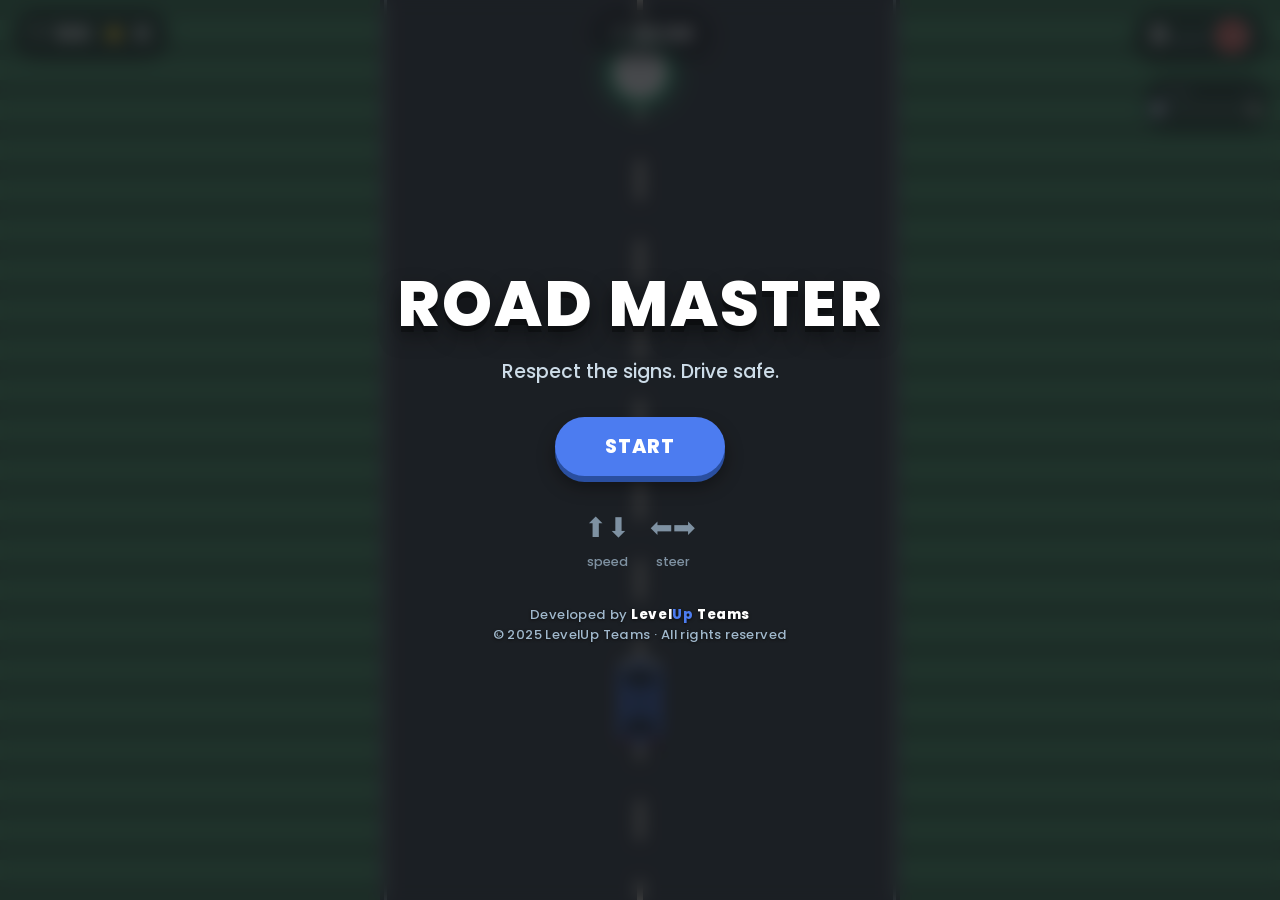
==== LevelUp/index.html @ b0ad7f16 "chore:updated at all" ====
<!DOCTYPE html>
<html lang="en">
<head>
<meta charset="UTF-8">
<meta name="viewport" content="width=device-width,initial-scale=1,maximum-scale=1,user-scalable=no">
<title>Road Master 2D · LevelUp Teams</title>
<link href="https://fonts.googleapis.com/css2?family=Poppins:wght@500;800&display=swap" rel="stylesheet">
<style>
:root{
  --asphalt:#2B2E33;--asphalt-dark:#1E2024;--lane:#F4E9D8;
  --grass:#4C9A6A;--grass-dark:#3E7F58;
  --red:#E4483C;--yellow:#F4B740;--green:#3FB27F;
  --hud:rgba(20,22,26,.55);--light:#FBF7F0;--accent:#4C7CF0;
}
*{box-sizing:border-box;margin:0;padding:0;user-select:none;-webkit-tap-highlight-color:transparent}
html,body{width:100%;height:100%;overflow:hidden;background:var(--asphalt-dark);
  font-family:'Poppins',system-ui,sans-serif;font-weight:500;color:var(--light);touch-action:none}
#wrap{position:relative;width:100vw;height:100vh;overflow:hidden}
canvas{position:absolute;top:0;left:0;width:100%;height:100%;display:block}

.hud{position:absolute;top:0;left:0;width:100%;padding:10px 14px;display:flex;
  justify-content:space-between;align-items:flex-start;pointer-events:none;z-index:10;
  gap:8px;flex-wrap:wrap}
.hud-box{display:flex;align-items:center;gap:12px;background:var(--hud);
  backdrop-filter:blur(6px);padding:8px 16px;border-radius:40px;
  box-shadow:0 4px 14px rgba(0,0,0,.35)}
.hud-item{display:flex;align-items:center;gap:5px;font-size:1rem;color:#fff}
.hud-item .icon{font-size:1.2rem}
.hud-item .val{font-weight:800;font-size:1.3rem;min-width:1.5ch;text-align:center}
.hud-item .val.shake{animation:shake .3s}
@keyframes shake{0%,100%{transform:translateX(0)}25%{transform:translateX(-4px)}75%{transform:translateX(4px)}}
.speed-wrap{display:flex;align-items:center;gap:8px}
.speed-num{font-weight:800;font-size:1.7rem;color:#fff;text-shadow:0 2px 6px #000a;line-height:1}
.speed-num small{font-size:.75rem;font-weight:500;color:#b0c8d8}
.limit-badge{background:var(--red);color:#fff;border-radius:50%;width:36px;height:36px;
  display:flex;align-items:center;justify-content:center;font-weight:800;font-size:.9rem;
  border:2px solid #fff;box-shadow:0 2px 8px #0006;transition:transform .2s}
.limit-badge.pulse{transform:scale(1.3)}
.streak{background:var(--yellow);color:#1E2024;border-radius:20px;padding:2px 10px;
  font-weight:800;font-size:.85rem;display:none;box-shadow:0 2px 6px #0005}
.streak.show{display:inline-block}
.credits-low .icon,.credits-low .val{color:var(--red);animation:blink .8s infinite alternate}
@keyframes blink{from{opacity:.6}to{opacity:1}}

.touch{position:absolute;bottom:20px;left:0;width:100%;display:none;
  justify-content:space-between;padding:0 20px;z-index:20;pointer-events:none}
.touch>div{display:flex;gap:14px;pointer-events:auto}
.touch .right{flex-direction:column;align-items:flex-end}
.tbtn{width:64px;height:64px;border-radius:50%;background:var(--hud);backdrop-filter:blur(8px);
  border:2px solid #ffffff40;color:#fff;font-size:1.6rem;display:flex;align-items:center;
  justify-content:center;box-shadow:0 5px 14px #0007;font-weight:700;transition:transform .08s}
.tbtn:active{transform:scale(.9);background:#3c4655cc}
.tbtn.accel{background:#4c7cf080;border-color:#4c7cf0b3}
.tbtn.brake{background:#e4483c80;border-color:#e4483cb3}
@media(hover:none) and (pointer:coarse){.touch{display:flex}}

.overlay{position:absolute;inset:0;display:flex;flex-direction:column;align-items:center;
  justify-content:center;background:rgba(20,22,26,.78);backdrop-filter:blur(8px);
  z-index:50;padding:20px;text-align:center}
.overlay.hidden{display:none}
.overlay h1{font-size:clamp(2.4rem,8vw,4rem);font-weight:800;letter-spacing:2px;color:#fff;
  text-shadow:0 6px 0 #0000004d,0 10px 20px #00000080;margin-bottom:6px}
.overlay .sub{font-size:clamp(1rem,2.5vw,1.2rem);color:#cddce8;margin-bottom:26px}
.overlay .msg{font-size:clamp(1rem,2.5vw,1.2rem);color:#cddce8;margin-bottom:22px}
.stats{display:flex;gap:26px;margin-bottom:28px;flex-wrap:wrap;justify-content:center}
.stat{display:flex;flex-direction:column;align-items:center;gap:2px}
.stat .lbl{font-size:.85rem;color:#a0b8cc}
.stat .num{font-size:clamp(1.7rem,5vw,2.3rem);font-weight:800;color:#fff;line-height:1}
.btn{padding:15px 44px;border-radius:50px;font-family:inherit;font-weight:800;font-size:1.2rem;
  letter-spacing:1px;border:none;cursor:pointer;margin:5px 6px;min-width:170px;
  transition:transform .1s}
.btn:active{transform:scale(.96)}
.btn-p{background:var(--accent);color:#fff;box-shadow:0 6px 0 #2a4fa0,0 10px 18px #0006}
.btn-p:active{box-shadow:0 2px 0 #2a4fa0;transform:translateY(4px) scale(.96)}
.btn-s{background:transparent;color:#cddce8;border:2px solid #ffffff4d}
.btn-pulse{animation:bp 2s ease-in-out infinite}
@keyframes bp{0%,100%{transform:scale(1);box-shadow:0 6px 0 #2a4fa0,0 10px 18px #0006}
  50%{transform:scale(1.04);box-shadow:0 6px 0 #2a4fa0,0 14px 26px #4c7cf080}}
.onboard{display:flex;gap:20px;margin-top:26px;opacity:.75}
.onboard span{display:flex;flex-direction:column;align-items:center;gap:4px;
  font-size:.8rem;color:#a0b8cc}
.onboard .k{font-size:1.7rem}

/* Credits / copyright footer */
.studio-credit{
  position:absolute;
  left:0;right:0;bottom:14px;
  text-align:center;
  font-size:.78rem;
  font-weight:500;
  letter-spacing:.4px;
  color:#a0b8cc;
  z-index:55;
  pointer-events:none;
  text-shadow:0 1px 3px rgba(0,0,0,.6);
}
.studio-credit .brand{
  font-weight:800;
  color:#fff;
  letter-spacing:.6px;
}
.studio-credit .brand .accent{
  color:var(--accent);
}
.overlay .studio-credit{
  position:static;
  margin-top:34px;
  font-size:.82rem;
}

.lcard{position:absolute;inset:0;display:flex;flex-direction:column;align-items:center;
  justify-content:center;background:rgba(20,22,26,.65);backdrop-filter:blur(4px);
  z-index:40;opacity:0;pointer-events:none;transition:opacity .5s}
.lcard.show{opacity:1}
.lcard .n{font-size:clamp(2rem,6vw,3.2rem);font-weight:800;color:#fff;
  text-shadow:0 4px 0 #0000004d;margin-bottom:6px}
.lcard .c{font-size:clamp(1rem,3vw,1.3rem);color:#cddce8}

.mmap{position:absolute;top:78px;right:14px;width:118px;background:var(--hud);
  backdrop-filter:blur(6px);border-radius:18px;padding:8px 10px;box-shadow:0 4px 14px #0006;
  z-index:10;pointer-events:none}
.mmap .lbl{display:flex;justify-content:space-between;font-size:.6rem;color:#a0b8cc;margin-bottom:6px}
.mmap .line{position:relative;height:6px;background:#ffffff33;border-radius:4px;margin:6px 0}
.mmap .fill{position:absolute;left:0;top:0;height:100%;background:var(--accent);border-radius:4px}
.mmap .dot{position:absolute;top:50%;transform:translate(-50%,-50%);width:12px;height:12px;
  background:#fff;border-radius:50%;box-shadow:0 0 8px var(--accent)}
.mmap .dest{position:absolute;right:-8px;top:50%;transform:translateY(-50%);font-size:1.1rem}

.flash{position:absolute;inset:0;background:#fff;opacity:0;pointer-events:none;z-index:30;
  transition:opacity .1s}

@media (prefers-reduced-motion:reduce){
  .btn-pulse{animation:none}
  .credits-low .icon,.credits-low .val{animation:none}
}
</style>
</head>
<body>
<div id="wrap">
  <canvas id="cv"></canvas>

  <div class="hud">
    <div class="hud-box">
      <div class="hud-item" id="creditsBox"><span class="icon">🛡</span><span class="val" id="credits">100</span></div>
      <div class="hud-item"><span class="icon">⭐</span><span class="val" id="score">0</span>
        <span class="streak" id="streak">🔥0</span></div>
    </div>
    <div class="hud-box">
      <div class="hud-item"><span class="icon">⏱</span><span class="val" id="timer">02:00</span></div>
    </div>
    <div class="hud-box">
      <div class="speed-wrap">
        <span class="speed-num" id="speed">0 <small>km/h</small></span>
        <span class="limit-badge" id="limit">40</span>
      </div>
    </div>
  </div>

  <div class="mmap">
    <div class="lbl"><span>START</span><span>🏟</span></div>
    <div class="line">
      <div class="fill" id="mapFill" style="width:0%"></div>
      <div class="dot" id="mapDot" style="left:0%"></div>
      <div class="dest">🏟</div>
    </div>
  </div>

  <div class="flash" id="flash"></div>

  <div class="touch">
    <div><div class="tbtn" id="tL">◀</div><div class="tbtn" id="tR">▶</div></div>
    <div class="right"><div class="tbtn accel" id="tA">▲</div><div class="tbtn brake" id="tB">▼</div></div>
  </div>

  <div class="lcard" id="lcard"><div class="n" id="lname">Residential</div><div class="c" id="lcue">40 km/h</div></div>

  <div class="overlay" id="startScreen">
    <h1>ROAD MASTER</h1>
    <p class="sub">Respect the signs. Drive safe.</p>
    <button class="btn btn-p btn-pulse" id="startBtn">START</button>
    <div class="onboard">
      <span><span class="k">⬆⬇</span>speed</span>
      <span><span class="k">⬅➡</span>steer</span>
    </div>
    <div class="studio-credit">
      Developed by <span class="brand">Level<span class="accent">Up</span> Teams</span><br>
      © 2025 LevelUp Teams · All rights reserved
    </div>
  </div>

  <div class="overlay hidden" id="overScreen">
    <h1>GAME OVER</h1>
    <p class="msg" id="overMsg">Too many violations.</p>
    <div class="stats">
      <div class="stat"><span class="lbl">Credits</span><span class="num" id="overCredits">0</span></div>
      <div class="stat"><span class="lbl">Score</span><span class="num" id="overScore">0</span></div>
    </div>
    <div>
      <button class="btn btn-p" id="retryBtn">TRY AGAIN</button>
      <button class="btn btn-s" id="homeBtn">HOME</button>
    </div>
    <div class="studio-credit">
      Developed by <span class="brand">Level<span class="accent">Up</span> Teams</span> · © 2025
    </div>
  </div>

  <div class="overlay hidden" id="winScreen">
    <h1>ROAD MASTER!</h1>
    <p class="msg">You made it to the match on time!</p>
    <div class="stats">
      <div class="stat"><span class="lbl">Score</span><span class="num" id="winScore">0</span></div>
      <div class="stat"><span class="lbl">Credits</span><span class="num" id="winCredits">0</span></div>
      <div class="stat"><span class="lbl">Time Left</span><span class="num" id="winTime">00:00</span></div>
    </div>
    <div>
      <button class="btn btn-p" id="playBtn">PLAY AGAIN</button>
      <button class="btn btn-s" id="winHomeBtn">HOME</button>
    </div>
    <div class="studio-credit">
      Developed by <span class="brand">Level<span class="accent">Up</span> Teams</span> · © 2025
    </div>
  </div>
</div>

<script>
(function(){
'use strict';

// ============================================================
// CONFIG
// ============================================================
var CFG = {
  START_CREDITS: 100,
  VIOLATION_COST: 2,
  MAX_SPEED: 100,
  ACCEL: 6,
  BRAKE: 45,
  DECEL: 4,
  LEVEL_TIME: 120,
  DEST_DIST: 1400,
  STEER_SPEED: 1.8,
  SIGN_GAP_MIN: 750,
  SIGN_GAP_MAX: 950,
  CAM_GAP_MIN: 1000,
  CAM_GAP_MAX: 1300,
  LIGHT_RED_TIME: 5,
  LIGHT_GREEN_TIME: 6,
  LIGHT_WINDOW: 220,
  LIGHT_SLOW_SPEED: 5,
  C: {
    lane:'#F4E9D8',
    grass:'#4C9A6A', grassD:'#3E7F58',
    red:'#E4483C', yellow:'#F4B740', green:'#3FB27F',
    accent:'#4C7CF0',
    asphalt:'#3a4048'
  }
};

// ============================================================
// DOM
// ============================================================
function $(id){ return document.getElementById(id); }
var cv = $('cv');
var ctx = cv.getContext('2d');
var startScreen=$('startScreen'), overScreen=$('overScreen'), winScreen=$('winScreen');
var lcard=$('lcard'), lname=$('lname'), lcue=$('lcue');
var creditsEl=$('credits'), scoreEl=$('score'), timerEl=$('timer');
var speedEl=$('speed'), limitEl=$('limit'), streakEl=$('streak');
var creditsBox=$('creditsBox'), flashEl=$('flash');
var mapFill=$('mapFill'), mapDot=$('mapDot');
var overMsg=$('overMsg'), overCredits=$('overCredits'), overScore=$('overScore');
var winScore=$('winScore'), winCredits=$('winCredits'), winTime=$('winTime');

// ============================================================
// RESIZE
// ============================================================
function resize(){ cv.width = window.innerWidth; cv.height = window.innerHeight; }
window.addEventListener('resize', resize);
resize();

// ============================================================
// STATE
// ============================================================
var G = {
  phase:'start',
  level:1,
  credits:CFG.START_CREDITS,
  score:0,
  streak:0,
  speed:0,
  timer:CFG.LEVEL_TIME,
  dist:0,
  px:0.5,
  objs:[],
  parts:[],
  floats:[],
  limit:40,
  limitPulse:0,
  flashT:0,
  vigT:0,
  last:0,
  roadScroll:0,
  input:{ L:false, R:false, U:false, D:false },
  audio:null,
  rafId:0,
  activeLightZone:null
};

var LEVELS = [
  { name:'Residential', cue:'40 km/h · Watch for lights', limit:40,
    signMix:['speed','light'], cars:0.10 },
  { name:'Town Center', cue:'50 km/h · Lights & pedestrians', limit:50,
    signMix:['speed','light','ped'], cars:0.18 },
  { name:'School & Highway', cue:'Mixed zone · React fast!', limit:50,
    signMix:['speed','light','ped','yield'], cars:0.25 }
];

// ============================================================
// HELPERS
// ============================================================
function clamp(v,a,b){ return v<a?a:(v>b?b:v); }
function rnd(a,b){ return a+Math.random()*(b-a); }
function fmt(s){
  s = Math.max(0,s);
  var m = Math.floor(s/60), ss = Math.floor(s%60);
  return (m<10?'0':'')+m+':'+(ss<10?'0':'')+ss;
}

// ============================================================
// AUDIO
// ============================================================
function initAudio(){
  if(G.audio) return;
  try{ G.audio = new (window.AudioContext||window.webkitAudioContext)(); }
  catch(e){ G.audio = null; }
}
function beep(f,d,t,v){
  if(!G.audio) return;
  try{
    var o = G.audio.createOscillator();
    var g = G.audio.createGain();
    o.type = t || 'sine';
    o.frequency.value = f;
    g.gain.value = v || 0.1;
    g.gain.exponentialRampToValueAtTime(0.001, G.audio.currentTime + d);
    o.connect(g); g.connect(G.audio.destination);
    o.start(); o.stop(G.audio.currentTime + d);
  }catch(e){}
}
function sfxGood(){ beep(660,.08,'sine',.1); setTimeout(function(){ beep(880,.12,'sine',.1); },70); }
function sfxBad(){ beep(220,.15,'sawtooth',.08); setTimeout(function(){ beep(140,.2,'sawtooth',.08); },90); }
function sfxCam(){ beep(900,.04,'square',.05); setTimeout(function(){ beep(1300,.03,'square',.04); },40); }
function sfxWin(){ [523,659,784,1047].forEach(function(f,i){ setTimeout(function(){ beep(f,.15,'sine',.1); }, i*110); }); }

// ============================================================
// LEVEL BUILD
// ============================================================
function buildLevel(){
  G.objs = [];
  var L = LEVELS[G.level-1];
  G.limit = L.limit;
  G.activeLightZone = null;

  for(var z=0; z<CFG.DEST_DIST+400; z+=150){
    G.objs.push({ kind:'tree', z:z, side:-1, v:(Math.random()*3)|0, checked:true });
    G.objs.push({ kind:'tree', z:z+80, side:1, v:(Math.random()*3)|0, checked:true });
  }

  var zSign = 500;
  var limits = [30,40,50,60];
  var li = limits.indexOf(L.limit);
  if(li < 0) li = 1;

  while(zSign < CFG.DEST_DIST - 200){
    var t = L.signMix[(Math.random()*L.signMix.length)|0];
    if(t === 'speed'){
      li = (li + 1) % limits.length;
      G.objs.push({ kind:'sign', type:'speed', z:zSign, limit:limits[li], checked:false });
    } else if(t === 'light'){
      var startRed = Math.random() < 0.5;
      G.objs.push({
        kind:'sign', type:'light', z:zSign, checked:false,
        phase: startRed ? 'red' : 'green',
        phaseTimer: startRed ? CFG.LIGHT_RED_TIME : CFG.LIGHT_GREEN_TIME,
        line:true
      });
    } else {
      G.objs.push({ kind:'sign', type:t, z:zSign, checked:false,
        red:(t === 'light' && Math.random() < 0.5) });
    }
    zSign += rnd(CFG.SIGN_GAP_MIN, CFG.SIGN_GAP_MAX);
  }

  var zCam = 1100;
  while(zCam < CFG.DEST_DIST - 200){
    var best = null;
    for(var i=0;i<G.objs.length;i++){
      var o = G.objs[i];
      if(o.kind === 'sign' && o.type === 'speed' && o.z < zCam){
        if(!best || o.z > best.z) best = o;
      }
    }
    var camLimit = best ? best.limit : L.limit;
    G.objs.push({ kind:'cam', z:zCam, limit:camLimit, checked:false });
    zCam += rnd(CFG.CAM_GAP_MIN, CFG.CAM_GAP_MAX);
  }

  for(var zc=700; zc<CFG.DEST_DIST-300; zc+=rnd(600,900)){
    if(Math.random() < L.cars){
      G.objs.push({ kind:'car', z:zc, side:Math.random()<.5?-1:1, checked:true });
    }
  }

  G.objs.sort(function(a,b){ return a.z - b.z; });

  G.credits = CFG.START_CREDITS;
  G.score = 0;
  G.streak = 0;
  G.speed = 0;
  G.timer = CFG.LEVEL_TIME;
  G.dist = 0;
  G.px = 0.5;
  G.limit = L.limit;
  G.parts = [];
  G.floats = [];
  G.roadScroll = 0;

  updateHUD();
}

// ============================================================
// HUD
// ============================================================
function updateHUD(){
  creditsEl.textContent = G.credits;
  scoreEl.textContent = G.score;
  timerEl.textContent = fmt(G.timer);
  speedEl.innerHTML = Math.round(G.speed) + ' <small>km/h</small>';
  limitEl.textContent = G.limit;

  if(G.credits <= 20) creditsBox.classList.add('credits-low');
  else creditsBox.classList.remove('credits-low');

  if(G.streak >= 3){
    streakEl.classList.add('show');
    streakEl.textContent = '🔥' + G.streak;
  } else {
    streakEl.classList.remove('show');
  }

  var progress = clamp(G.dist / CFG.DEST_DIST, 0, 1);
  mapFill.style.width = (progress*100) + '%';
  mapDot.style.left = (progress*100) + '%';
}

function pulseLimit(){
  limitEl.classList.add('pulse');
  setTimeout(function(){ limitEl.classList.remove('pulse'); }, 300);
}

// ============================================================
// FEEDBACK
// ============================================================
function loseCredit(msg){
  G.credits = Math.max(0, G.credits - CFG.VIOLATION_COST);
  G.streak = 0;
  creditsEl.classList.add('shake');
  setTimeout(function(){ creditsEl.classList.remove('shake'); }, 320);
  addFloat('-2', CFG.C.red);
  G.vigT = 0.4;
  sfxBad();
  updateHUD();
  if(G.credits <= 0) setTimeout(function(){ endGame('credits'); }, 400);
}

function addScore(pts, msg, color){
  G.score += pts;
  G.streak++;
  addFloat('+' + pts, color || CFG.C.green);
  spawnCorrectParts();
  updateHUD();
}

function addFloat(text, color){
  G.floats.push({ x: cv.width/2, y: cv.height*0.55, text:text, color:color, life:1.0, vy:-60 });
}

function spawnCorrectParts(){
  for(var i=0;i<8;i++){
    G.parts.push({
      x: cv.width/2 + rnd(-30,30),
      y: cv.height*0.55,
      vx: rnd(-80,80),
      vy: rnd(-180,-80),
      life: 0.8, max: 0.8,
      color: CFG.C.green, size: rnd(3,6), gravity: 100
    });
  }
}

function spawnConfetti(){
  var cols = [CFG.C.accent, CFG.C.green, CFG.C.yellow, '#fff', CFG.C.red];
  for(var i=0;i<80;i++){
    G.parts.push({
      x: cv.width/2 + rnd(-200,200),
      y: rnd(-200, -20),
      vx: rnd(-60,60), vy: rnd(80, 220),
      life: 2.5, max: 2.5,
      color: cols[(Math.random()*cols.length)|0], size: rnd(4,9), gravity: 0
    });
  }
}

function flashCamera(){ G.flashT = 0.15; sfxCam(); }

// ============================================================
// VIEW
// ============================================================
var VIEW = { roadW:0, roadX:0, roadCenter:0, playerY:0, pxPerUnit:0.45 };

function computeView(){
  VIEW.roadW = Math.min(cv.width * 0.55, 520);
  VIEW.roadCenter = cv.width / 2;
  VIEW.roadX = VIEW.roadCenter - VIEW.roadW/2;
  VIEW.playerY = cv.height * 0.78;
  VIEW.pxPerUnit = 0.45;
}

function worldToScreenY(worldZ){
  return VIEW.playerY - (worldZ - G.dist) * VIEW.pxPerUnit;
}

// ============================================================
// DRAW
// ============================================================
function drawGrassBg(){
  ctx.fillStyle = CFG.C.grass;
  ctx.fillRect(0,0,cv.width,cv.height);

  ctx.fillStyle = CFG.C.grassD;
  var stripeH = 40;
  var offset = (G.roadScroll * VIEW.pxPerUnit) % stripeH;
  for(var y = -stripeH + offset; y < cv.height; y += stripeH){
    ctx.fillRect(0, y, VIEW.roadX, stripeH*0.5);
    ctx.fillRect(VIEW.roadX + VIEW.roadW, y, cv.width - VIEW.roadX - VIEW.roadW, stripeH*0.5);
  }
}

function drawRoad(){
  ctx.fillStyle = CFG.C.asphalt;
  ctx.fillRect(VIEW.roadX, 0, VIEW.roadW, cv.height);

  ctx.fillStyle = 'rgba(220,235,245,0.6)';
  ctx.fillRect(VIEW.roadX + 4, 0, 3, cv.height);
  ctx.fillRect(VIEW.roadX + VIEW.roadW - 7, 0, 3, cv.height);

  ctx.fillStyle = CFG.C.lane;
  var dashH = 40, gapH = 40, total = dashH + gapH;
  var offset = (G.roadScroll * VIEW.pxPerUnit) % total;
  var cx = VIEW.roadCenter;
  for(var y = -total + offset; y < cv.height + total; y += total){
    ctx.fillRect(cx - 3, y, 6, dashH);
  }
}

function drawLightLines(){
  for(var i=0;i<G.objs.length;i++){
    var o = G.objs[i];
    if(o.kind === 'sign' && o.type === 'light' && o.line){
      var y = worldToScreenY(o.z);
      if(y < -20 || y > cv.height + 20) continue;

      ctx.fillStyle = '#FBF7F0';
      ctx.fillRect(VIEW.roadX + 8, y - 3, VIEW.roadW - 16, 6);

      if(G.activeLightZone && G.activeLightZone.ref === o){
        ctx.save();
        ctx.shadowColor = o.phase === 'red' ? CFG.C.red : CFG.C.green;
        ctx.shadowBlur = 14;
        ctx.fillRect(VIEW.roadX + 8, y - 3, VIEW.roadW - 16, 6);
        ctx.restore();
      }
    }
  }
}

function drawObjects(){
  var camZ = G.dist;

  for(var i=G.objs.length-1; i>=0; i--){
    var o = G.objs[i];
    var dz = o.z - camZ;
    if(dz < -60) continue;
    var y = worldToScreenY(o.z);
    if(y < -80 || y > cv.height + 80) continue;

    if(o.kind === 'tree') drawTree(o, y);
    else if(o.kind === 'sign') drawSign(o, y);
    else if(o.kind === 'cam') drawCamera(o, y);
    else if(o.kind === 'car') drawOtherCar(o, y);
  }

  var destY = worldToScreenY(CFG.DEST_DIST);
  if(destY > -100 && destY < cv.height + 100) drawDestination(destY);
}

function drawTree(o, y){
  var sideX = o.side < 0
    ? VIEW.roadX * 0.5
    : VIEW.roadX + VIEW.roadW + (cv.width - VIEW.roadX - VIEW.roadW) * 0.5;

  ctx.fillStyle = '#5a3f2e';
  ctx.fillRect(sideX - 4, y - 6, 8, 14);

  var greens = ['#3d8b55', '#357a4b', '#4a9c64'];
  ctx.fillStyle = greens[o.v];
  ctx.beginPath();
  ctx.arc(sideX, y - 12, 14, 0, Math.PI*2);
  ctx.fill();
}

function drawSign(o, y){
  var sideX = VIEW.roadX + VIEW.roadW + 30;
  var size = 44;

  ctx.fillStyle = '#7a8a94';
  ctx.fillRect(sideX - 3, y + size*0.3, 6, size*0.5);

  ctx.save();
  ctx.translate(sideX, y);

  if(o.type === 'speed'){
    ctx.fillStyle = '#fff';
    ctx.beginPath(); ctx.arc(0,0,size*0.5,0,Math.PI*2); ctx.fill();
    ctx.strokeStyle = CFG.C.red; ctx.lineWidth = size*0.14;
    ctx.beginPath(); ctx.arc(0,0,size*0.42,0,Math.PI*2); ctx.stroke();
    ctx.fillStyle = '#1E2024';
    ctx.font = '800 ' + Math.round(size*0.55) + 'px Poppins, sans-serif';
    ctx.textAlign = 'center'; ctx.textBaseline = 'middle';
    ctx.fillText(String(o.limit), 0, 2);
  } else if(o.type === 'light'){
    var hw = size*0.5, hh = size*1.2;
    ctx.fillStyle = '#1a1e22';
    roundRect(ctx, -hw/2, -hh/2, hw, hh, 6);
    ctx.fill();
    ctx.strokeStyle = '#0a0d10';
    ctx.lineWidth = 2;
    ctx.stroke();

    var lights = [
      { color: CFG.C.red,   on: o.phase === 'red'   },
      { color: CFG.C.yellow,on: false },
      { color: CFG.C.green, on: o.phase === 'green' }
    ];
    for(var j=0;j<3;j++){
      var ly = -hh*0.32 + j*(hh*0.32);
      var L = lights[j];
      if(L.on){
        ctx.save();
        ctx.shadowColor = L.color;
        ctx.shadowBlur = 22;
        ctx.fillStyle = L.color;
        ctx.beginPath(); ctx.arc(0, ly, size*0.16, 0, Math.PI*2); ctx.fill();
        ctx.restore();
        ctx.fillStyle = '#fff';
        ctx.beginPath(); ctx.arc(0, ly, size*0.07, 0, Math.PI*2); ctx.fill();
      } else {
        ctx.fillStyle = '#3a3f44';
        ctx.beginPath(); ctx.arc(0, ly, size*0.16, 0, Math.PI*2); ctx.fill();
      }
    }
  } else if(o.type === 'ped'){
    ctx.fillStyle = CFG.C.yellow;
    ctx.beginPath();
    ctx.moveTo(0, -size*0.5); ctx.lineTo(size*0.5, 0);
    ctx.lineTo(0, size*0.5); ctx.lineTo(-size*0.5, 0);
    ctx.closePath(); ctx.fill();
    ctx.strokeStyle = '#1E2024'; ctx.lineWidth = 3; ctx.stroke();
    ctx.fillStyle = '#1E2024';
    var s = size*0.26;
    ctx.beginPath(); ctx.arc(0, -s*0.5, s*0.22, 0, Math.PI*2); ctx.fill();
    ctx.fillRect(-s*0.12, -s*0.3, s*0.24, s*0.7);
    ctx.fillRect(-s*0.4, -s*0.05, s*0.3, s*0.14);
    ctx.fillRect(s*0.1, -s*0.05, s*0.3, s*0.14);
    ctx.fillRect(-s*0.15, s*0.35, s*0.12, s*0.4);
    ctx.fillRect(s*0.03, s*0.35, s*0.12, s*0.4);
  } else if(o.type === 'yield'){
    ctx.fillStyle = '#fff';
    ctx.beginPath();
    ctx.moveTo(0, size*0.5);
    ctx.lineTo(-size*0.5, -size*0.4);
    ctx.lineTo(size*0.5, -size*0.4);
    ctx.closePath(); ctx.fill();
    ctx.strokeStyle = CFG.C.red; ctx.lineWidth = size*0.12; ctx.stroke();
    ctx.fillStyle = CFG.C.red;
    ctx.font = '800 ' + Math.round(size*0.22) + 'px Poppins, sans-serif';
    ctx.textAlign = 'center'; ctx.textBaseline = 'middle';
    ctx.fillText('YIELD', 0, -size*0.06);
  }
  ctx.restore();
}

function drawCamera(o, y){
  var camX = VIEW.roadX + VIEW.roadW + 26;
  ctx.fillStyle = '#6a7a84';
  ctx.fillRect(camX - 3, y, 6, 48);
  ctx.fillStyle = '#3a4248';
  ctx.fillRect(camX - 16, y - 14, 32, 20);
  ctx.fillStyle = '#111';
  ctx.beginPath(); ctx.arc(camX, y - 4, 7, 0, Math.PI*2); ctx.fill();
  ctx.fillStyle = '#4a9cff';
  ctx.beginPath(); ctx.arc(camX, y - 4, 4, 0, Math.PI*2); ctx.fill();

  ctx.fillStyle = '#fff';
  ctx.beginPath(); ctx.arc(camX, y + 30, 14, 0, Math.PI*2); ctx.fill();
  ctx.strokeStyle = CFG.C.red; ctx.lineWidth = 3;
  ctx.beginPath(); ctx.arc(camX, y + 30, 11, 0, Math.PI*2); ctx.stroke();
  ctx.fillStyle = '#1E2024';
  ctx.font = '800 13px Poppins, sans-serif';
  ctx.textAlign = 'center'; ctx.textBaseline = 'middle';
  ctx.fillText(String(o.limit), camX, y + 31);
}

function drawOtherCar(o, y){
  var cx = o.side < 0
    ? VIEW.roadX + VIEW.roadW * 0.25
    : VIEW.roadX + VIEW.roadW * 0.75;
  var w = 34, h = 60;
  ctx.fillStyle = '#c8503c';
  roundRect(ctx, cx - w/2, y - h/2, w, h, 8); ctx.fill();
  ctx.fillStyle = '#2a3a44';
  roundRect(ctx, cx - w*0.35, y - h*0.35, w*0.7, h*0.3, 4); ctx.fill();
  roundRect(ctx, cx - w*0.35, y + h*0.1, w*0.7, h*0.25, 4); ctx.fill();
}

function drawDestination(y){
  var cx = VIEW.roadCenter;
  ctx.save();
  ctx.shadowColor = CFG.C.green;
  ctx.shadowBlur = 30;
  ctx.fillStyle = CFG.C.green;
  ctx.beginPath(); ctx.arc(cx, y, 34, 0, Math.PI*2); ctx.fill();
  ctx.restore();

  ctx.fillStyle = '#fff';
  ctx.beginPath(); ctx.arc(cx, y, 26, 0, Math.PI*2); ctx.fill();

  ctx.font = '30px system-ui';
  ctx.textAlign = 'center'; ctx.textBaseline = 'middle';
  ctx.fillText('🏟', cx, y + 1);
}

function roundRect(ctx, x, y, w, h, r){
  ctx.beginPath();
  ctx.moveTo(x+r, y);
  ctx.lineTo(x+w-r, y);
  ctx.quadraticCurveTo(x+w, y, x+w, y+r);
  ctx.lineTo(x+w, y+h-r);
  ctx.quadraticCurveTo(x+w, y+h, x+w-r, y+h);
  ctx.lineTo(x+r, y+h);
  ctx.quadraticCurveTo(x, y+h, x, y+h-r);
  ctx.lineTo(x, y+r);
  ctx.quadraticCurveTo(x, y, x+r, y);
  ctx.closePath();
}

function drawPlayerCar(){
  var w = 44, h = 80;
  var cx = VIEW.roadX + VIEW.roadW * G.px;
  var cy = VIEW.playerY;

  ctx.fillStyle = 'rgba(0,0,0,0.35)';
  roundRect(ctx, cx - w/2 + 3, cy - h/2 + 5, w, h, 10); ctx.fill();

  ctx.fillStyle = CFG.C.accent;
  roundRect(ctx, cx - w/2, cy - h/2, w, h, 10); ctx.fill();

  ctx.fillStyle = '#3a5ba8';
  roundRect(ctx, cx - w*0.38, cy - h*0.18, w*0.76, h*0.4, 6); ctx.fill();

  ctx.fillStyle = '#1e2a36';
  roundRect(ctx, cx - w*0.38, cy - h*0.42, w*0.76, h*0.22, 5); ctx.fill();
  roundRect(ctx, cx - w*0.38, cy + h*0.22, w*0.76, h*0.2, 5); ctx.fill();

  ctx.fillStyle = '#fff8d0';
  ctx.beginPath();
  ctx.arc(cx - w*0.3, cy - h*0.48, 4, 0, Math.PI*2);
  ctx.arc(cx + w*0.3, cy - h*0.48, 4, 0, Math.PI*2);
  ctx.fill();

  if(G.input.D){ ctx.save(); ctx.shadowColor = '#ff2020'; ctx.shadowBlur = 14; }
  ctx.fillStyle = G.input.D ? '#ff3030' : '#8a1a1a';
  ctx.beginPath();
  ctx.arc(cx - w*0.3, cy + h*0.48, 4, 0, Math.PI*2);
  ctx.arc(cx + w*0.3, cy + h*0.48, 4, 0, Math.PI*2);
  ctx.fill();
  if(G.input.D) ctx.restore();

  if(G.speed > 40){
    var alpha = clamp((G.speed - 40) / 60, 0, 1) * 0.4;
    ctx.strokeStyle = 'rgba(255,255,255,' + alpha + ')';
    ctx.lineWidth = 2;
    for(var i=0;i<4;i++){
      var ox = cx - w*0.4 + i * (w*0.27);
      ctx.beginPath();
      ctx.moveTo(ox, cy + h*0.5);
      ctx.lineTo(ox, cy + h*0.5 + 20 + Math.random()*14);
      ctx.stroke();
    }
  }
}

function drawParticles(){
  for(var i=G.parts.length-1; i>=0; i--){
    var p = G.parts[i];
    p.x += p.vx * 0.016;
    p.y += p.vy * 0.016;
    p.vy += (p.gravity || 0) * 0.016;
    p.life -= 0.016;
    if(p.life <= 0){ G.parts.splice(i,1); continue; }
    ctx.globalAlpha = clamp(p.life / p.max, 0, 1);
    ctx.fillStyle = p.color;
    ctx.beginPath(); ctx.arc(p.x, p.y, p.size, 0, Math.PI*2); ctx.fill();
  }
  ctx.globalAlpha = 1;
}

function drawFloats(){
  for(var i=G.floats.length-1; i>=0; i--){
    var f = G.floats[i];
    f.y += f.vy * 0.016;
    f.life -= 0.016;
    if(f.life <= 0){ G.floats.splice(i,1); continue; }
    ctx.globalAlpha = clamp(f.life, 0, 1);
    ctx.fillStyle = f.color;
    ctx.font = '800 32px Poppins, sans-serif';
    ctx.textAlign = 'center'; ctx.textBaseline = 'middle';
    ctx.fillText(f.text, f.x, f.y);
  }
  ctx.globalAlpha = 1;
}

function drawVignette(){
  if(G.vigT > 0){
    G.vigT -= 0.016;
    var a = clamp(G.vigT / 0.4, 0, 1) * 0.5;
    var grad = ctx.createRadialGradient(cv.width/2, cv.height/2, cv.height*0.3,
                                        cv.width/2, cv.height/2, cv.height*0.8);
    grad.addColorStop(0, 'rgba(228,72,60,0)');
    grad.addColorStop(1, 'rgba(228,72,60,' + a + ')');
    ctx.fillStyle = grad;
    ctx.fillRect(0,0,cv.width,cv.height);
  }
  if(G.flashT > 0){
    G.flashT -= 0.016;
    flashEl.style.opacity = clamp(G.flashT / 0.15, 0, 1) * 0.7;
  } else {
    flashEl.style.opacity = 0;
  }
}

// ============================================================
// UPDATE
// ============================================================
function update(dt){
  if(G.phase !== 'playing') return;

  var targetAccel;
  if(G.input.U) targetAccel = CFG.ACCEL;
  else if(G.input.D) targetAccel = -CFG.BRAKE;
  else targetAccel = -CFG.DECEL;

  G.speed = clamp(G.speed + targetAccel * dt, 0, CFG.MAX_SPEED);

  if(G.input.L) G.px = clamp(G.px - 1.4 * dt, 0.12, 0.88);
  if(G.input.R) G.px = clamp(G.px + 1.4 * dt, 0.12, 0.88);

  var dz = G.speed * dt * 2.2;
  G.dist += dz;
  G.roadScroll += dz;

  G.timer -= dt;
  if(G.timer <= 0){ G.timer = 0; endGame('time'); return; }

  if(G.dist >= CFG.DEST_DIST){ winLevel(); return; }

  for(var i=0;i<G.objs.length;i++){
    var o = G.objs[i];
    if(o.kind !== 'sign' || o.type !== 'light') continue;
    var dz2 = o.z - G.dist;
    if(dz2 < -100 || dz2 > 800) continue;

    o.phaseTimer -= dt;
    if(o.phaseTimer <= 0){
      if(o.phase === 'red'){
        o.phase = 'green';
        o.phaseTimer = CFG.LIGHT_GREEN_TIME;
      } else {
        o.phase = 'red';
        o.phaseTimer = CFG.LIGHT_RED_TIME;
      }
    }
  }

  updateLightZone();

  for(var k=0;k<G.objs.length;k++){
    var obj = G.objs[k];
    if(obj.checked) continue;
    if(obj.z <= G.dist - 30){
      obj.checked = true;
      if(obj.kind === 'sign') handleSignPass(obj);
      else if(obj.kind === 'cam') handleCameraPass(obj);
    }
  }

  updateHUD();
}

function updateLightZone(){
  var nearest = null, nearestDz = 1e9;
  for(var i=0;i<G.objs.length;i++){
    var o = G.objs[i];
    if(o.kind !== 'sign' || o.type !== 'light') continue;
    var dz = o.z - G.dist;
    if(dz < -30 || dz > CFG.LIGHT_WINDOW) continue;
    if(dz < nearestDz){ nearestDz = dz; nearest = o; }
  }
  if(nearest){
    if(!G.activeLightZone || G.activeLightZone.ref !== nearest){
      G.activeLightZone = { ref: nearest };
    }
  } else {
    G.activeLightZone = null;
  }
}

// ============================================================
// OBJECT HANDLERS
// ============================================================
function handleSignPass(sign){
  if(sign.type === 'speed'){
    G.limit = sign.limit;
    pulseLimit();
  } else if(sign.type === 'light'){
    if(sign.phase === 'red'){
      loseCredit('Ran a red light!');
    } else {
      if(G.speed >= 3){
        addScore(10, 'Green light!', CFG.C.green);
        sfxGood();
      }
    }
    G.activeLightZone = null;
  } else if(sign.type === 'ped'){
    if(G.speed <= 15){
      addScore(10, 'Yielded to pedestrians', CFG.C.green);
      sfxGood();
    } else {
      loseCredit('Did not yield to pedestrians!');
    }
  } else if(sign.type === 'yield'){
    if(G.speed <= 25){
      addScore(8, 'Yield respected', CFG.C.green);
      sfxGood();
    } else {
      loseCredit('Ignored yield sign!');
    }
  }
}

function handleCameraPass(cam){
  flashCamera();
  G.vigT = 0.3;
  if(G.speed <= cam.limit){
    addScore(10, 'Safe at camera', CFG.C.green);
    sfxGood();
  } else {
    loseCredit('Speeding at camera!');
  }
}

// ============================================================
// GAME FLOW
// ============================================================
function startLevel(){
  buildLevel();
  G.phase = 'playing';
  startScreen.classList.add('hidden');
  overScreen.classList.add('hidden');
  winScreen.classList.add('hidden');

  var L = LEVELS[G.level-1];
  lname.textContent = L.name;
  lcue.textContent = L.cue;
  lcard.classList.add('show');
  setTimeout(function(){ lcard.classList.remove('show'); }, 1400);

  G.last = performance.now();
}

function endGame(reason){
  G.phase = 'over';
  overCredits.textContent = G.credits;
  overScore.textContent = G.score;
  overMsg.textContent = (reason === 'time') ? 'You missed kickoff!' : 'Too many violations.';
  overScreen.classList.remove('hidden');
  sfxBad();
}

function winLevel(){
  if(G.level < 3){
    G.level++;
    setTimeout(startLevel, 700);
  } else {
    G.phase = 'win';
    winScore.textContent = G.score;
    winCredits.textContent = G.credits;
    winTime.textContent = fmt(G.timer);
    winScreen.classList.remove('hidden');
    spawnConfetti();
    sfxWin();
  }
}

function restartGame(){
  G.level = 1;
  G.credits = CFG.START_CREDITS;
  G.score = 0;
  G.streak = 0;
  G.speed = 0;
  G.timer = CFG.LEVEL_TIME;
  G.dist = 0;
  G.px = 0.5;
  overScreen.classList.add('hidden');
  winScreen.classList.add('hidden');
  startLevel();
}

function goHome(){
  G.phase = 'start';
  overScreen.classList.add('hidden');
  winScreen.classList.add('hidden');
  startScreen.classList.remove('hidden');
  G.level = 1;
  G.credits = CFG.START_CREDITS;
  G.score = 0;
  G.streak = 0;
  G.speed = 0;
  G.timer = CFG.LEVEL_TIME;
  G.dist = 0;
  G.px = 0.5;
}

// ============================================================
// MAIN LOOP
// ============================================================
function loop(now){
  var dt = (now - G.last) / 1000;
  if(dt > 0.1) dt = 0.1;
  if(dt < 0) dt = 0;
  G.last = now;

  if(G.phase === 'playing') update(dt);

  computeView();
  drawGrassBg();
  drawRoad();
  drawLightLines();
  drawObjects();
  drawPlayerCar();
  drawParticles();
  drawFloats();
  drawVignette();

  G.rafId = requestAnimationFrame(loop);
}

// ============================================================
// INPUT
// ============================================================
function setKey(key, val){
  if(key === 'ArrowLeft' || key === 'a' || key === 'A') G.input.L = val;
  else if(key === 'ArrowRight' || key === 'd' || key === 'D') G.input.R = val;
  else if(key === 'ArrowUp' || key === 'w' || key === 'W') G.input.U = val;
  else if(key === 'ArrowDown' || key === 's' || key === 'S') G.input.D = val;
}
window.addEventListener('keydown', function(e){
  if(['ArrowLeft','ArrowRight','ArrowUp','ArrowDown',' '].indexOf(e.key) !== -1) e.preventDefault();
  setKey(e.key, true);
});
window.addEventListener('keyup', function(e){ setKey(e.key, false); });

function bindTouch(el, key){
  el.addEventListener('touchstart', function(e){ e.preventDefault(); G.input[key] = true; }, {passive:false});
  el.addEventListener('touchend', function(e){ e.preventDefault(); G.input[key] = false; }, {passive:false});
  el.addEventListener('touchcancel', function(e){ e.preventDefault(); G.input[key] = false; }, {passive:false});
  el.addEventListener('mousedown', function(e){ e.preventDefault(); G.input[key] = true; });
  el.addEventListener('mouseup', function(e){ e.preventDefault(); G.input[key] = false; });
  el.addEventListener('mouseleave', function(){ G.input[key] = false; });
}
bindTouch($('tL'), 'L');
bindTouch($('tR'), 'R');
bindTouch($('tA'), 'U');
bindTouch($('tB'), 'D');

// ============================================================
// BUTTONS
// ============================================================
$('startBtn').addEventListener('click', function(){ initAudio(); startLevel(); });
$('retryBtn').addEventListener('click', restartGame);
$('homeBtn').addEventListener('click', goHome);
$('playBtn').addEventListener('click', restartGame);
$('winHomeBtn').addEventListener('click', goHome);

// ============================================================
// BOOT
// ============================================================
G.last = performance.now();
G.rafId = requestAnimationFrame(loop);

})();
</script>
</body>
</html>
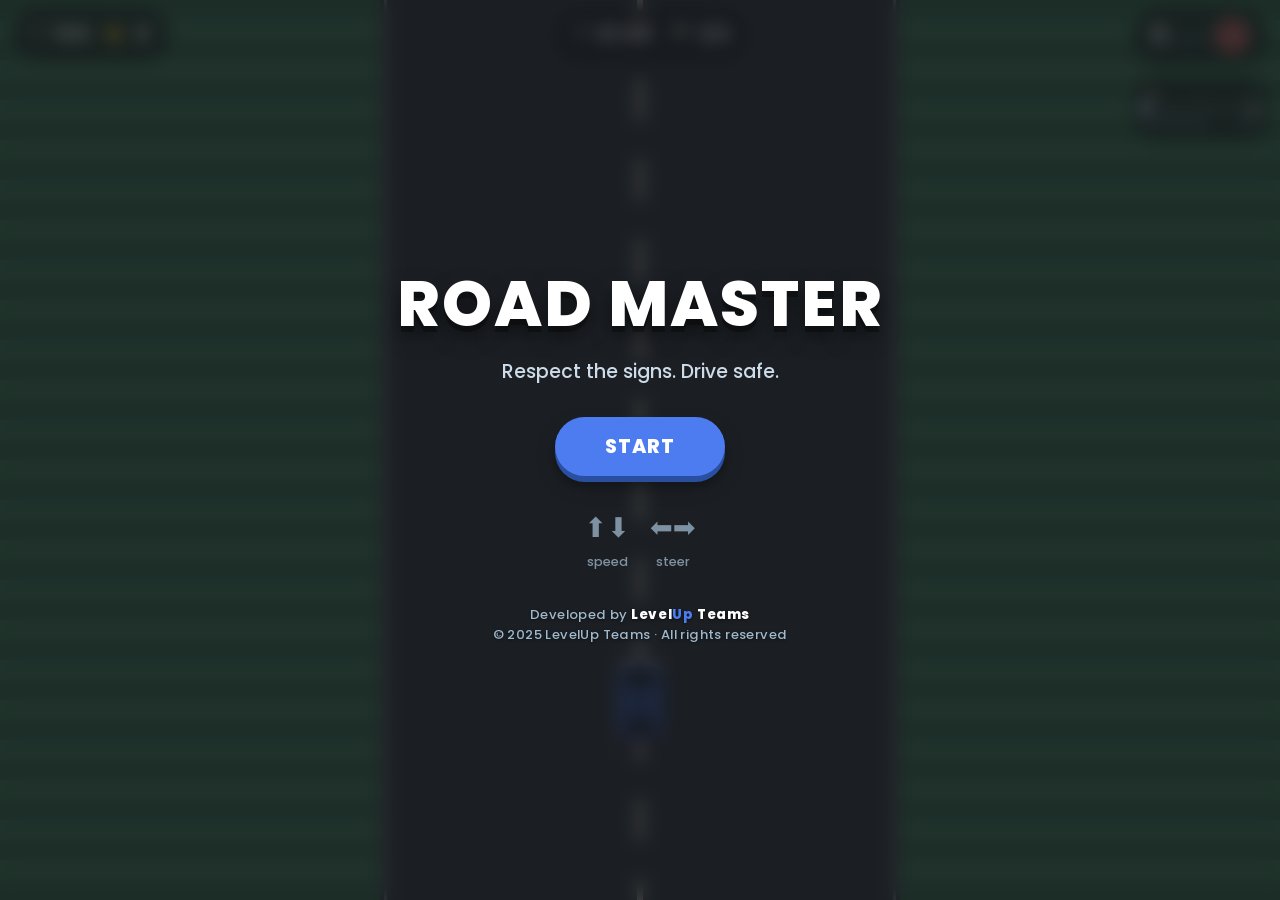
==== commit 2f80f329: "chore:updating the currently done" ====
--- a/LevelUp/index.html
+++ b/LevelUp/index.html
@@ -81,50 +81,42 @@
   font-size:.8rem;color:#a0b8cc}
 .onboard .k{font-size:1.7rem}
 
-/* Credits / copyright footer */
 .studio-credit{
-  position:absolute;
-  left:0;right:0;bottom:14px;
-  text-align:center;
-  font-size:.78rem;
-  font-weight:500;
-  letter-spacing:.4px;
-  color:#a0b8cc;
-  z-index:55;
-  pointer-events:none;
-  text-shadow:0 1px 3px rgba(0,0,0,.6);
-}
-.studio-credit .brand{
-  font-weight:800;
-  color:#fff;
-  letter-spacing:.6px;
-}
-.studio-credit .brand .accent{
-  color:var(--accent);
-}
-.overlay .studio-credit{
-  position:static;
-  margin-top:34px;
-  font-size:.82rem;
-}
+  position:absolute;left:0;right:0;bottom:14px;text-align:center;
+  font-size:.78rem;font-weight:500;letter-spacing:.4px;color:#a0b8cc;z-index:55;
+  pointer-events:none;text-shadow:0 1px 3px rgba(0,0,0,.6);
+}
+.studio-credit .brand{ font-weight:800; color:#fff; letter-spacing:.6px; }
+.studio-credit .brand .accent{ color:var(--accent); }
+.overlay .studio-credit{ position:static; margin-top:34px; font-size:.82rem; }
 
 .lcard{position:absolute;inset:0;display:flex;flex-direction:column;align-items:center;
-  justify-content:center;background:rgba(20,22,26,.65);backdrop-filter:blur(4px);
+  justify-content:center;background:rgba(20,22,26,.7);backdrop-filter:blur(4px);
   z-index:40;opacity:0;pointer-events:none;transition:opacity .5s}
 .lcard.show{opacity:1}
 .lcard .n{font-size:clamp(2rem,6vw,3.2rem);font-weight:800;color:#fff;
   text-shadow:0 4px 0 #0000004d;margin-bottom:6px}
-.lcard .c{font-size:clamp(1rem,3vw,1.3rem);color:#cddce8}
-
-.mmap{position:absolute;top:78px;right:14px;width:118px;background:var(--hud);
+.lcard .c{font-size:clamp(1rem,3vw,1.3rem);color:#cddce8;margin-bottom:10px}
+.lcard .dest{
+  font-size:clamp(1rem,3vw,1.2rem);color:#fff;font-weight:800;background:var(--hud);
+  padding:8px 22px;border-radius:40px;box-shadow:0 4px 14px rgba(0,0,0,.35);
+  display:flex;align-items:center;gap:10px;
+}
+.lcard .dest .arrow{color:#a0b8cc;font-weight:500;font-size:.85rem;margin-right:4px}
+.lcard .dest .icon{font-size:1.3rem}
+
+.mmap{position:absolute;top:78px;right:14px;width:130px;background:var(--hud);
   backdrop-filter:blur(6px);border-radius:18px;padding:8px 10px;box-shadow:0 4px 14px #0006;
   z-index:10;pointer-events:none}
-.mmap .lbl{display:flex;justify-content:space-between;font-size:.6rem;color:#a0b8cc;margin-bottom:6px}
+.mmap .lbl{display:flex;justify-content:space-between;font-size:.65rem;color:#a0b8cc;margin-bottom:6px;font-weight:700}
+.mmap .lbl .from{color:#cddce8}
+.mmap .lbl .to{color:#3FB27F}
 .mmap .line{position:relative;height:6px;background:#ffffff33;border-radius:4px;margin:6px 0}
 .mmap .fill{position:absolute;left:0;top:0;height:100%;background:var(--accent);border-radius:4px}
 .mmap .dot{position:absolute;top:50%;transform:translate(-50%,-50%);width:12px;height:12px;
   background:#fff;border-radius:50%;box-shadow:0 0 8px var(--accent)}
-.mmap .dest{position:absolute;right:-8px;top:50%;transform:translateY(-50%);font-size:1.1rem}
+.mmap .dest-icon{position:absolute;right:-8px;top:50%;transform:translateY(-50%);font-size:1.15rem}
+.mmap .lvl-label{display:flex;justify-content:space-between;font-size:.6rem;color:#a0b8cc;margin-top:4px;font-weight:700}
 
 .flash{position:absolute;inset:0;background:#fff;opacity:0;pointer-events:none;z-index:30;
   transition:opacity .1s}
@@ -146,7 +138,8 @@
         <span class="streak" id="streak">🔥0</span></div>
     </div>
     <div class="hud-box">
-      <div class="hud-item"><span class="icon">⏱</span><span class="val" id="timer">02:00</span></div>
+      <div class="hud-item"><span class="icon">⏱</span><span class="val" id="timer">01:30</span></div>
+      <div class="hud-item" style="margin-left:6px"><span class="icon">🏁</span><span class="val" id="levelNum">1/4</span></div>
     </div>
     <div class="hud-box">
       <div class="speed-wrap">
@@ -157,12 +150,13 @@
   </div>
 
   <div class="mmap">
-    <div class="lbl"><span>START</span><span>🏟</span></div>
+    <div class="lbl"><span class="from" id="mapFrom">🏠</span><span class="to">→</span><span class="to" id="mapTo">🏟</span></div>
     <div class="line">
       <div class="fill" id="mapFill" style="width:0%"></div>
       <div class="dot" id="mapDot" style="left:0%"></div>
-      <div class="dest">🏟</div>
+      <div class="dest-icon" id="mapDestIcon">🏟</div>
     </div>
+    <div class="lvl-label"><span id="mapLevelName">Residential</span><span id="mapPct">0%</span></div>
   </div>
 
   <div class="flash" id="flash"></div>
@@ -172,7 +166,11 @@
     <div class="right"><div class="tbtn accel" id="tA">▲</div><div class="tbtn brake" id="tB">▼</div></div>
   </div>
 
-  <div class="lcard" id="lcard"><div class="n" id="lname">Residential</div><div class="c" id="lcue">40 km/h</div></div>
+  <div class="lcard" id="lcard">
+    <div class="n" id="lname">Residential</div>
+    <div class="c" id="lcue">40 km/h · Watch for lights</div>
+    <div class="dest"><span class="arrow">NEXT STOP</span><span class="icon" id="lcardDestIcon">🏟</span><span id="lcardDestName">Stadium</span></div>
+  </div>
 
   <div class="overlay" id="startScreen">
     <h1>ROAD MASTER</h1>
@@ -194,6 +192,7 @@
     <div class="stats">
       <div class="stat"><span class="lbl">Credits</span><span class="num" id="overCredits">0</span></div>
       <div class="stat"><span class="lbl">Score</span><span class="num" id="overScore">0</span></div>
+      <div class="stat"><span class="lbl">Level</span><span class="num" id="overLevel">1/4</span></div>
     </div>
     <div>
       <button class="btn btn-p" id="retryBtn">TRY AGAIN</button>
@@ -206,7 +205,7 @@
 
   <div class="overlay hidden" id="winScreen">
     <h1>ROAD MASTER!</h1>
-    <p class="msg">You made it to the match on time!</p>
+    <p class="msg">You reached every destination on time!</p>
     <div class="stats">
       <div class="stat"><span class="lbl">Score</span><span class="num" id="winScore">0</span></div>
       <div class="stat"><span class="lbl">Credits</span><span class="num" id="winCredits">0</span></div>
@@ -227,26 +226,25 @@
 'use strict';
 
 // ============================================================
-// CONFIG
+// CONFIG  — FAST car, longer distances
 // ============================================================
 var CFG = {
   START_CREDITS: 100,
   VIOLATION_COST: 2,
-  MAX_SPEED: 100,
-  ACCEL: 6,
-  BRAKE: 45,
-  DECEL: 4,
-  LEVEL_TIME: 120,
-  DEST_DIST: 1400,
-  STEER_SPEED: 1.8,
-  SIGN_GAP_MIN: 750,
-  SIGN_GAP_MAX: 950,
-  CAM_GAP_MIN: 1000,
-  CAM_GAP_MAX: 1300,
+  MAX_SPEED: 140,          // ↑↑ much faster top speed
+  ACCEL: 18,               // ↑↑ quick pick-up
+  BRAKE: 70,
+  DECEL: 8,
+  LEVEL_TIME: 100,         // ↑ more time for longer routes
+  DEST_DIST: 2400,         // ↑↑ much longer routes (3× longer)
+  STEER_SPEED: 2.4,        // ↑ sharper steering
+  SIGN_GAP_MIN: 900,       // spaced further since route is longer
+  SIGN_GAP_MAX: 1200,
+  CAM_GAP_MIN: 1100,
+  CAM_GAP_MAX: 1400,
   LIGHT_RED_TIME: 5,
   LIGHT_GREEN_TIME: 6,
-  LIGHT_WINDOW: 220,
-  LIGHT_SLOW_SPEED: 5,
+  LIGHT_WINDOW: 260,
   C: {
     lane:'#F4E9D8',
     grass:'#4C9A6A', grassD:'#3E7F58',
@@ -257,6 +255,48 @@
 };
 
 // ============================================================
+// LEVELS
+// ============================================================
+var LEVELS = [
+  {
+    name:'Residential',
+    cue:'40 km/h · Watch for lights',
+    limit:40,
+    signMix:['speed','light'],
+    cars:0.10,
+    from:{ icon:'🏠', name:'Home' },
+    to:  { icon:'🏟', name:'Stadium' }
+  },
+  {
+    name:'Town Center',
+    cue:'50 km/h · Lights & pedestrians',
+    limit:50,
+    signMix:['speed','light','ped'],
+    cars:0.18,
+    from:{ icon:'🏟', name:'Stadium' },
+    to:  { icon:'🏫', name:'School' }
+  },
+  {
+    name:'School Zone',
+    cue:'30 km/h · Slow & careful',
+    limit:30,
+    signMix:['speed','light','ped','yield'],
+    cars:0.22,
+    from:{ icon:'🏫', name:'School' },
+    to:  { icon:'🏥', name:'Hospital' }
+  },
+  {
+    name:'City Highway',
+    cue:'60 km/h · Final stretch',
+    limit:60,
+    signMix:['speed','light','yield'],
+    cars:0.30,
+    from:{ icon:'🏥', name:'Hospital' },
+    to:  { icon:'🏟', name:'Grand Arena' }
+  }
+];
+
+// ============================================================
 // DOM
 // ============================================================
 function $(id){ return document.getElementById(id); }
@@ -264,11 +304,15 @@
 var ctx = cv.getContext('2d');
 var startScreen=$('startScreen'), overScreen=$('overScreen'), winScreen=$('winScreen');
 var lcard=$('lcard'), lname=$('lname'), lcue=$('lcue');
+var lcardDestIcon=$('lcardDestIcon'), lcardDestName=$('lcardDestName');
 var creditsEl=$('credits'), scoreEl=$('score'), timerEl=$('timer');
 var speedEl=$('speed'), limitEl=$('limit'), streakEl=$('streak');
+var levelNumEl=$('levelNum');
 var creditsBox=$('creditsBox'), flashEl=$('flash');
 var mapFill=$('mapFill'), mapDot=$('mapDot');
-var overMsg=$('overMsg'), overCredits=$('overCredits'), overScore=$('overScore');
+var mapFrom=$('mapFrom'), mapTo=$('mapTo'), mapDestIcon=$('mapDestIcon');
+var mapLevelName=$('mapLevelName'), mapPct=$('mapPct');
+var overMsg=$('overMsg'), overCredits=$('overCredits'), overScore=$('overScore'), overLevel=$('overLevel');
 var winScore=$('winScore'), winCredits=$('winCredits'), winTime=$('winTime');
 
 // ============================================================
@@ -303,17 +347,11 @@
   input:{ L:false, R:false, U:false, D:false },
   audio:null,
   rafId:0,
-  activeLightZone:null
+  activeLightZone:null,
+  levelAdvanceTimer: 0,
+  levelAdvancing: false,
+  carryOver: false
 };
-
-var LEVELS = [
-  { name:'Residential', cue:'40 km/h · Watch for lights', limit:40,
-    signMix:['speed','light'], cars:0.10 },
-  { name:'Town Center', cue:'50 km/h · Lights & pedestrians', limit:50,
-    signMix:['speed','light','ped'], cars:0.18 },
-  { name:'School & Highway', cue:'Mixed zone · React fast!', limit:50,
-    signMix:['speed','light','ped','yield'], cars:0.25 }
-];
 
 // ============================================================
 // HELPERS
@@ -366,7 +404,7 @@
     G.objs.push({ kind:'tree', z:z+80, side:1, v:(Math.random()*3)|0, checked:true });
   }
 
-  var zSign = 500;
+  var zSign = 400;
   var limits = [30,40,50,60];
   var li = limits.indexOf(L.limit);
   if(li < 0) li = 1;
@@ -385,13 +423,12 @@
         line:true
       });
     } else {
-      G.objs.push({ kind:'sign', type:t, z:zSign, checked:false,
-        red:(t === 'light' && Math.random() < 0.5) });
+      G.objs.push({ kind:'sign', type:t, z:zSign, checked:false });
     }
     zSign += rnd(CFG.SIGN_GAP_MIN, CFG.SIGN_GAP_MAX);
   }
 
-  var zCam = 1100;
+  var zCam = 900;
   while(zCam < CFG.DEST_DIST - 200){
     var best = null;
     for(var i=0;i<G.objs.length;i++){
@@ -405,7 +442,7 @@
     zCam += rnd(CFG.CAM_GAP_MIN, CFG.CAM_GAP_MAX);
   }
 
-  for(var zc=700; zc<CFG.DEST_DIST-300; zc+=rnd(600,900)){
+  for(var zc=600; zc<CFG.DEST_DIST-300; zc+=rnd(600,900)){
     if(Math.random() < L.cars){
       G.objs.push({ kind:'car', z:zc, side:Math.random()<.5?-1:1, checked:true });
     }
@@ -413,9 +450,12 @@
 
   G.objs.sort(function(a,b){ return a.z - b.z; });
 
-  G.credits = CFG.START_CREDITS;
-  G.score = 0;
-  G.streak = 0;
+  // On level 1 fresh game, reset credits & score
+  if(G.level === 1 && !G.carryOver){
+    G.credits = CFG.START_CREDITS;
+    G.score = 0;
+    G.streak = 0;
+  }
   G.speed = 0;
   G.timer = CFG.LEVEL_TIME;
   G.dist = 0;
@@ -425,6 +465,12 @@
   G.floats = [];
   G.roadScroll = 0;
 
+  mapFrom.textContent = L.from.icon;
+  mapTo.textContent = L.to.icon;
+  mapDestIcon.textContent = L.to.icon;
+  mapLevelName.textContent = L.name;
+  levelNumEl.textContent = G.level + '/4';
+
   updateHUD();
 }
 
@@ -451,6 +497,7 @@
   var progress = clamp(G.dist / CFG.DEST_DIST, 0, 1);
   mapFill.style.width = (progress*100) + '%';
   mapDot.style.left = (progress*100) + '%';
+  mapPct.textContent = Math.round(progress*100) + '%';
 }
 
 function pulseLimit(){
@@ -523,7 +570,8 @@
   VIEW.roadCenter = cv.width / 2;
   VIEW.roadX = VIEW.roadCenter - VIEW.roadW/2;
   VIEW.playerY = cv.height * 0.78;
-  VIEW.pxPerUnit = 0.45;
+  // Lower pxPerUnit means signs approach slower visually
+  VIEW.pxPerUnit = 0.32;
 }
 
 function worldToScreenY(worldZ){
@@ -641,11 +689,8 @@
   } else if(o.type === 'light'){
     var hw = size*0.5, hh = size*1.2;
     ctx.fillStyle = '#1a1e22';
-    roundRect(ctx, -hw/2, -hh/2, hw, hh, 6);
-    ctx.fill();
-    ctx.strokeStyle = '#0a0d10';
-    ctx.lineWidth = 2;
-    ctx.stroke();
+    roundRect(ctx, -hw/2, -hh/2, hw, hh, 6); ctx.fill();
+    ctx.strokeStyle = '#0a0d10'; ctx.lineWidth = 2; ctx.stroke();
 
     var lights = [
       { color: CFG.C.red,   on: o.phase === 'red'   },
@@ -657,8 +702,7 @@
       var L = lights[j];
       if(L.on){
         ctx.save();
-        ctx.shadowColor = L.color;
-        ctx.shadowBlur = 22;
+        ctx.shadowColor = L.color; ctx.shadowBlur = 22;
         ctx.fillStyle = L.color;
         ctx.beginPath(); ctx.arc(0, ly, size*0.16, 0, Math.PI*2); ctx.fill();
         ctx.restore();
@@ -735,19 +779,20 @@
 
 function drawDestination(y){
   var cx = VIEW.roadCenter;
+  var L = LEVELS[G.level-1];
   ctx.save();
   ctx.shadowColor = CFG.C.green;
   ctx.shadowBlur = 30;
   ctx.fillStyle = CFG.C.green;
-  ctx.beginPath(); ctx.arc(cx, y, 34, 0, Math.PI*2); ctx.fill();
+  ctx.beginPath(); ctx.arc(cx, y, 36, 0, Math.PI*2); ctx.fill();
   ctx.restore();
 
   ctx.fillStyle = '#fff';
-  ctx.beginPath(); ctx.arc(cx, y, 26, 0, Math.PI*2); ctx.fill();
-
-  ctx.font = '30px system-ui';
+  ctx.beginPath(); ctx.arc(cx, y, 28, 0, Math.PI*2); ctx.fill();
+
+  ctx.font = '32px system-ui';
   ctx.textAlign = 'center'; ctx.textBaseline = 'middle';
-  ctx.fillText('🏟', cx, y + 1);
+  ctx.fillText(L.to.icon, cx, y + 1);
 }
 
 function roundRect(ctx, x, y, w, h, r){
@@ -796,15 +841,15 @@
   ctx.fill();
   if(G.input.D) ctx.restore();
 
-  if(G.speed > 40){
-    var alpha = clamp((G.speed - 40) / 60, 0, 1) * 0.4;
+  if(G.speed > 60){
+    var alpha = clamp((G.speed - 60) / 80, 0, 1) * 0.5;
     ctx.strokeStyle = 'rgba(255,255,255,' + alpha + ')';
     ctx.lineWidth = 2;
-    for(var i=0;i<4;i++){
-      var ox = cx - w*0.4 + i * (w*0.27);
+    for(var i=0;i<5;i++){
+      var ox = cx - w*0.4 + i * (w*0.2);
       ctx.beginPath();
       ctx.moveTo(ox, cy + h*0.5);
-      ctx.lineTo(ox, cy + h*0.5 + 20 + Math.random()*14);
+      ctx.lineTo(ox, cy + h*0.5 + 24 + Math.random()*20);
       ctx.stroke();
     }
   }
@@ -865,6 +910,16 @@
 function update(dt){
   if(G.phase !== 'playing') return;
 
+  if(G.levelAdvancing){
+    G.levelAdvanceTimer -= dt;
+    if(G.levelAdvanceTimer <= 0){
+      G.levelAdvancing = false;
+      G.carryOver = true;
+      startLevel();
+      return;
+    }
+  }
+
   var targetAccel;
   if(G.input.U) targetAccel = CFG.ACCEL;
   else if(G.input.D) targetAccel = -CFG.BRAKE;
@@ -872,17 +927,21 @@
 
   G.speed = clamp(G.speed + targetAccel * dt, 0, CFG.MAX_SPEED);
 
-  if(G.input.L) G.px = clamp(G.px - 1.4 * dt, 0.12, 0.88);
-  if(G.input.R) G.px = clamp(G.px + 1.4 * dt, 0.12, 0.88);
-
-  var dz = G.speed * dt * 2.2;
+  if(G.input.L) G.px = clamp(G.px - CFG.STEER_SPEED * dt, 0.12, 0.88);
+  if(G.input.R) G.px = clamp(G.px + CFG.STEER_SPEED * dt, 0.12, 0.88);
+
+  // Distance advanced per frame — scale this so movement feels fast
+  var dz = G.speed * dt * 3.5;
   G.dist += dz;
   G.roadScroll += dz;
 
   G.timer -= dt;
   if(G.timer <= 0){ G.timer = 0; endGame('time'); return; }
 
-  if(G.dist >= CFG.DEST_DIST){ winLevel(); return; }
+  if(!G.levelAdvancing && G.dist >= CFG.DEST_DIST){
+    winLevel();
+    return;
+  }
 
   for(var i=0;i<G.objs.length;i++){
     var o = G.objs[i];
@@ -991,27 +1050,39 @@
   winScreen.classList.add('hidden');
 
   var L = LEVELS[G.level-1];
-  lname.textContent = L.name;
+  lname.textContent = 'Level ' + G.level + ' · ' + L.name;
   lcue.textContent = L.cue;
+  lcardDestIcon.textContent = L.to.icon;
+  lcardDestName.textContent = L.to.name;
   lcard.classList.add('show');
-  setTimeout(function(){ lcard.classList.remove('show'); }, 1400);
+  setTimeout(function(){ lcard.classList.remove('show'); }, 1600);
 
   G.last = performance.now();
 }
 
 function endGame(reason){
   G.phase = 'over';
+  G.levelAdvancing = false;
   overCredits.textContent = G.credits;
   overScore.textContent = G.score;
-  overMsg.textContent = (reason === 'time') ? 'You missed kickoff!' : 'Too many violations.';
+  overLevel.textContent = G.level + '/4';
+  overMsg.textContent = (reason === 'time') ? 'You missed the destination!' : 'Too many violations.';
   overScreen.classList.remove('hidden');
   sfxBad();
 }
 
 function winLevel(){
-  if(G.level < 3){
+  var bonus = Math.round(G.timer * 2);
+  G.score += bonus;
+  updateHUD();
+
+  if(G.level < 4){
+    G.levelAdvancing = true;
+    G.levelAdvanceTimer = 1.2;
     G.level++;
-    setTimeout(startLevel, 700);
+    G.speed = 0;
+    G.dist = CFG.DEST_DIST;
+    sfxGood();
   } else {
     G.phase = 'win';
     winScore.textContent = G.score;
@@ -1032,6 +1103,9 @@
   G.timer = CFG.LEVEL_TIME;
   G.dist = 0;
   G.px = 0.5;
+  G.carryOver = false;
+  G.levelAdvancing = false;
+  G.levelAdvanceTimer = 0;
   overScreen.classList.add('hidden');
   winScreen.classList.add('hidden');
   startLevel();
@@ -1050,6 +1124,9 @@
   G.timer = CFG.LEVEL_TIME;
   G.dist = 0;
   G.px = 0.5;
+  G.carryOver = false;
+  G.levelAdvancing = false;
+  G.levelAdvanceTimer = 0;
 }
 
 // ============================================================
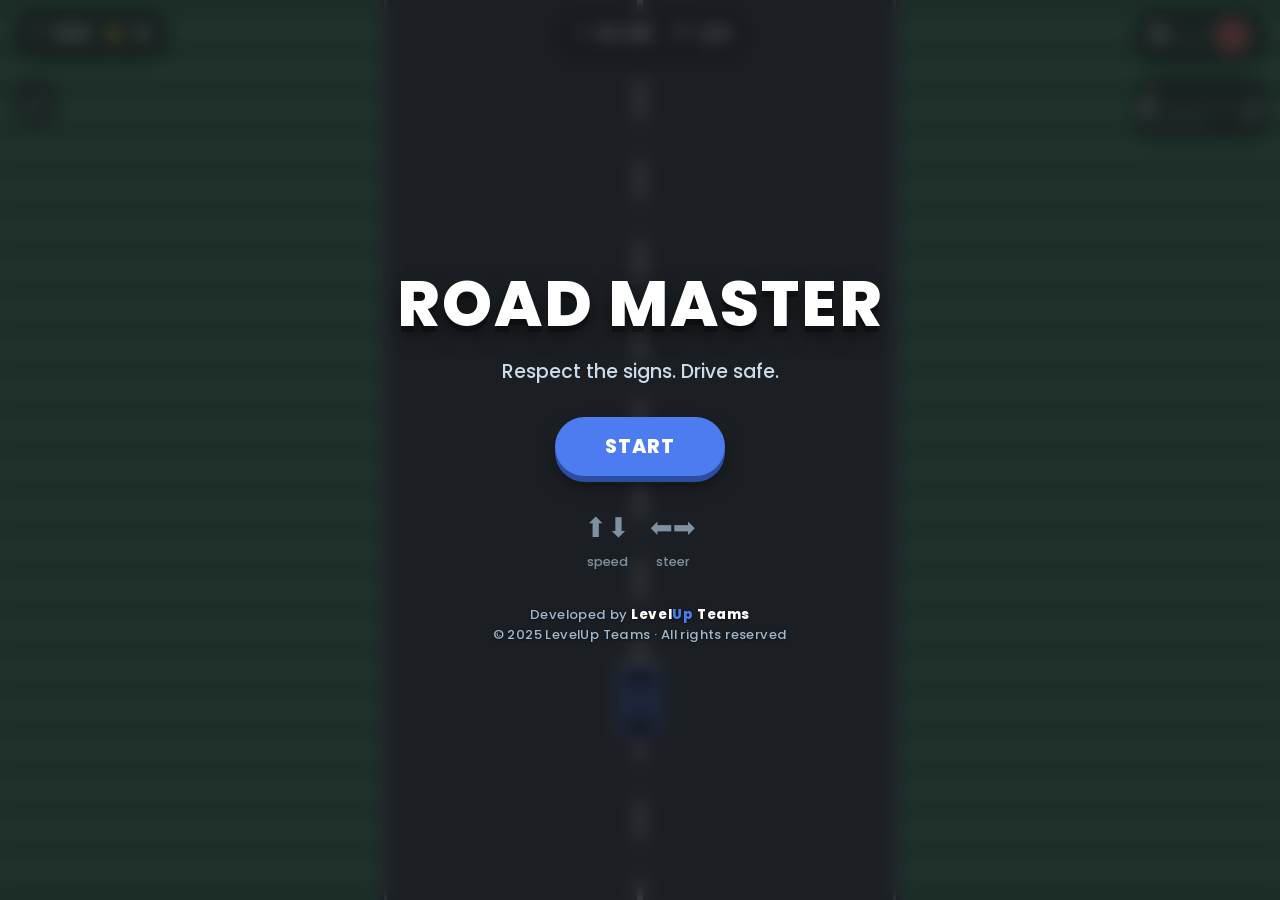
==== commit 759af4ab: "chore:updating the currently car" ====
--- a/LevelUp/index.html
+++ b/LevelUp/index.html
@@ -41,6 +41,21 @@
 .streak.show{display:inline-block}
 .credits-low .icon,.credits-low .val{color:var(--red);animation:blink .8s infinite alternate}
 @keyframes blink{from{opacity:.6}to{opacity:1}}
+
+/* Sound toggle */
+.sound-toggle{
+  position:absolute;top:78px;left:14px;z-index:15;
+  background:var(--hud);backdrop-filter:blur(6px);
+  width:44px;height:44px;border-radius:50%;
+  display:flex;align-items:center;justify-content:center;
+  font-size:1.3rem;cursor:pointer;
+  border:2px solid #ffffff30;
+  box-shadow:0 4px 14px rgba(0,0,0,.35);
+  transition:transform .1s;
+  user-select:none;
+}
+.sound-toggle:active{transform:scale(0.92)}
+.sound-toggle.muted{opacity:0.55}
 
 .touch{position:absolute;bottom:20px;left:0;width:100%;display:none;
   justify-content:space-between;padding:0 20px;z-index:20;pointer-events:none}
@@ -138,7 +153,7 @@
         <span class="streak" id="streak">🔥0</span></div>
     </div>
     <div class="hud-box">
-      <div class="hud-item"><span class="icon">⏱</span><span class="val" id="timer">01:30</span></div>
+      <div class="hud-item"><span class="icon">⏱</span><span class="val" id="timer">01:40</span></div>
       <div class="hud-item" style="margin-left:6px"><span class="icon">🏁</span><span class="val" id="levelNum">1/4</span></div>
     </div>
     <div class="hud-box">
@@ -148,6 +163,8 @@
       </div>
     </div>
   </div>
+
+  <div class="sound-toggle" id="soundToggle" title="Toggle engine sound">🔊</div>
 
   <div class="mmap">
     <div class="lbl"><span class="from" id="mapFrom">🏠</span><span class="to">→</span><span class="to" id="mapTo">🏟</span></div>
@@ -226,19 +243,19 @@
 'use strict';
 
 // ============================================================
-// CONFIG  — FAST car, longer distances
+// CONFIG
 // ============================================================
 var CFG = {
   START_CREDITS: 100,
   VIOLATION_COST: 2,
-  MAX_SPEED: 140,          // ↑↑ much faster top speed
-  ACCEL: 18,               // ↑↑ quick pick-up
+  MAX_SPEED: 140,
+  ACCEL: 18,
   BRAKE: 70,
   DECEL: 8,
-  LEVEL_TIME: 100,         // ↑ more time for longer routes
-  DEST_DIST: 2400,         // ↑↑ much longer routes (3× longer)
-  STEER_SPEED: 2.4,        // ↑ sharper steering
-  SIGN_GAP_MIN: 900,       // spaced further since route is longer
+  LEVEL_TIME: 100,
+  DEST_DIST: 2400,
+  STEER_SPEED: 2.4,
+  SIGN_GAP_MIN: 900,
   SIGN_GAP_MAX: 1200,
   CAM_GAP_MIN: 1100,
   CAM_GAP_MAX: 1400,
@@ -258,42 +275,18 @@
 // LEVELS
 // ============================================================
 var LEVELS = [
-  {
-    name:'Residential',
-    cue:'40 km/h · Watch for lights',
-    limit:40,
-    signMix:['speed','light'],
-    cars:0.10,
-    from:{ icon:'🏠', name:'Home' },
-    to:  { icon:'🏟', name:'Stadium' }
-  },
-  {
-    name:'Town Center',
-    cue:'50 km/h · Lights & pedestrians',
-    limit:50,
-    signMix:['speed','light','ped'],
-    cars:0.18,
-    from:{ icon:'🏟', name:'Stadium' },
-    to:  { icon:'🏫', name:'School' }
-  },
-  {
-    name:'School Zone',
-    cue:'30 km/h · Slow & careful',
-    limit:30,
-    signMix:['speed','light','ped','yield'],
-    cars:0.22,
-    from:{ icon:'🏫', name:'School' },
-    to:  { icon:'🏥', name:'Hospital' }
-  },
-  {
-    name:'City Highway',
-    cue:'60 km/h · Final stretch',
-    limit:60,
-    signMix:['speed','light','yield'],
-    cars:0.30,
-    from:{ icon:'🏥', name:'Hospital' },
-    to:  { icon:'🏟', name:'Grand Arena' }
-  }
+  { name:'Residential', cue:'40 km/h · Watch for lights', limit:40,
+    signMix:['speed','light'], cars:0.10,
+    from:{ icon:'🏠', name:'Home' }, to:{ icon:'🏟', name:'Stadium' } },
+  { name:'Town Center', cue:'50 km/h · Lights & pedestrians', limit:50,
+    signMix:['speed','light','ped'], cars:0.18,
+    from:{ icon:'🏟', name:'Stadium' }, to:{ icon:'🏫', name:'School' } },
+  { name:'School Zone', cue:'30 km/h · Slow & careful', limit:30,
+    signMix:['speed','light','ped','yield'], cars:0.22,
+    from:{ icon:'🏫', name:'School' }, to:{ icon:'🏥', name:'Hospital' } },
+  { name:'City Highway', cue:'60 km/h · Final stretch', limit:60,
+    signMix:['speed','light','yield'], cars:0.30,
+    from:{ icon:'🏥', name:'Hospital' }, to:{ icon:'🏟', name:'Grand Arena' } }
 ];
 
 // ============================================================
@@ -314,6 +307,7 @@
 var mapLevelName=$('mapLevelName'), mapPct=$('mapPct');
 var overMsg=$('overMsg'), overCredits=$('overCredits'), overScore=$('overScore'), overLevel=$('overLevel');
 var winScore=$('winScore'), winCredits=$('winCredits'), winTime=$('winTime');
+var soundToggle=$('soundToggle');
 
 // ============================================================
 // RESIZE
@@ -350,7 +344,8 @@
   activeLightZone:null,
   levelAdvanceTimer: 0,
   levelAdvancing: false,
-  carryOver: false
+  carryOver: false,
+  muted: false
 };
 
 // ============================================================
@@ -365,15 +360,146 @@
 }
 
 // ============================================================
-// AUDIO
-// ============================================================
+// AUDIO — engine sound + effects
+// ============================================================
+var ENGINE = {
+  ctx: null,
+  // main engine nodes
+  osc1: null,       // low rumble
+  osc2: null,       // higher harmonic
+  gain1: null,
+  gain2: null,
+  filter: null,
+  masterGain: null,
+  // secondary noise (road / wind)
+  noiseSource: null,
+  noiseGain: null,
+  started: false
+};
+
 function initAudio(){
   if(G.audio) return;
   try{ G.audio = new (window.AudioContext||window.webkitAudioContext)(); }
   catch(e){ G.audio = null; }
 }
+
+// Start the engine sound loop
+function startEngine(){
+  if(!G.audio || ENGINE.started) return;
+  try{
+    // ---- Master gain ----
+    ENGINE.masterGain = G.audio.createGain();
+    ENGINE.masterGain.gain.value = G.muted ? 0 : 0.14;
+    ENGINE.masterGain.connect(G.audio.destination);
+
+    // ---- Filter for warmth ----
+    ENGINE.filter = G.audio.createBiquadFilter();
+    ENGINE.filter.type = 'lowpass';
+    ENGINE.filter.frequency.value = 500;
+    ENGINE.filter.Q.value = 3;
+    ENGINE.filter.connect(ENGINE.masterGain);
+
+    // ---- Oscillator 1: low rumble ----
+    ENGINE.osc1 = G.audio.createOscillator();
+    ENGINE.osc1.type = 'sawtooth';
+    ENGINE.osc1.frequency.value = 45;
+    ENGINE.gain1 = G.audio.createGain();
+    ENGINE.gain1.gain.value = 0.7;
+    ENGINE.osc1.connect(ENGINE.gain1);
+    ENGINE.gain1.connect(ENGINE.filter);
+    ENGINE.osc1.start();
+
+    // ---- Oscillator 2: harmonic ----
+    ENGINE.osc2 = G.audio.createOscillator();
+    ENGINE.osc2.type = 'square';
+    ENGINE.osc2.frequency.value = 90;
+    ENGINE.gain2 = G.audio.createGain();
+    ENGINE.gain2.gain.value = 0.25;
+    ENGINE.osc2.connect(ENGINE.gain2);
+    ENGINE.gain2.connect(ENGINE.filter);
+    ENGINE.osc2.start();
+
+    // ---- Noise for road/wind ----
+    var bufferSize = 2 * G.audio.sampleRate;
+    var noiseBuffer = G.audio.createBuffer(1, bufferSize, G.audio.sampleRate);
+    var output = noiseBuffer.getChannelData(0);
+    for(var i = 0; i < bufferSize; i++){
+      output[i] = Math.random() * 2 - 1;
+    }
+    ENGINE.noiseSource = G.audio.createBufferSource();
+    ENGINE.noiseSource.buffer = noiseBuffer;
+    ENGINE.noiseSource.loop = true;
+    ENGINE.noiseGain = G.audio.createGain();
+    ENGINE.noiseGain.gain.value = 0.02;
+    // low-pass filter the noise for wind feel
+    var noiseFilter = G.audio.createBiquadFilter();
+    noiseFilter.type = 'bandpass';
+    noiseFilter.frequency.value = 800;
+    noiseFilter.Q.value = 0.6;
+    ENGINE.noiseSource.connect(noiseFilter);
+    noiseFilter.connect(ENGINE.noiseGain);
+    ENGINE.noiseGain.connect(ENGINE.masterGain);
+    ENGINE.noiseSource.start();
+
+    ENGINE.started = true;
+  }catch(e){ ENGINE.started = false; }
+}
+
+// Update engine sound to reflect current speed & throttle
+function updateEngineSound(){
+  if(!ENGINE.started || !G.audio || !ENGINE.osc1) return;
+  if(G.muted) return;
+
+  var t = G.audio.currentTime;
+  var speedNorm = clamp(G.speed / CFG.MAX_SPEED, 0, 1);   // 0..1
+
+  // Base RPM: idle ~45Hz, top ~180Hz
+  var baseFreq = 45 + speedNorm * 135;
+  // Add a throttle boost while accelerating
+  if(G.input.U && G.phase === 'playing'){
+    baseFreq += 15;
+  }
+
+  // Osc1 (rumble)
+  ENGINE.osc1.frequency.setTargetAtTime(baseFreq, t, 0.08);
+  // Osc2 (harmonic = 2x base)
+  ENGINE.osc2.frequency.setTargetAtTime(baseFreq * 2.02, t, 0.08);
+
+  // Volumes — engine louder as speed rises, plus a wobble for realism
+  var idleGain = 0.35;
+  var loadGain = 0.35 + speedNorm * 0.55;
+  if(G.input.U && G.phase === 'playing') loadGain += 0.15;
+
+  ENGINE.gain1.gain.setTargetAtTime(loadGain, t, 0.1);
+  ENGINE.gain2.gain.setTargetAtTime(0.15 + speedNorm * 0.25, t, 0.1);
+
+  // Filter opens as speed rises → brighter tone
+  var cutoff = 400 + speedNorm * 1400 + (G.input.U ? 300 : 0);
+  ENGINE.filter.frequency.setTargetAtTime(cutoff, t, 0.1);
+
+  // Wind noise scales with speed
+  ENGINE.noiseGain.gain.setTargetAtTime(0.008 + speedNorm * 0.06, t, 0.15);
+
+  // Master: quiet when stopped, louder at speed
+  var masterVol = G.muted ? 0 : (0.05 + speedNorm * 0.13);
+  if(G.input.U && G.phase === 'playing') masterVol += 0.03;
+  ENGINE.masterGain.gain.setTargetAtTime(masterVol, t, 0.1);
+}
+
+function stopEngine(){
+  if(!ENGINE.started) return;
+  try{
+    if(ENGINE.osc1) ENGINE.osc1.stop();
+    if(ENGINE.osc2) ENGINE.osc2.stop();
+    if(ENGINE.noiseSource) ENGINE.noiseSource.stop();
+  }catch(e){}
+  ENGINE.started = false;
+  ENGINE.osc1 = ENGINE.osc2 = ENGINE.noiseSource = null;
+}
+
+// ---------- SFX (unchanged) ----------
 function beep(f,d,t,v){
-  if(!G.audio) return;
+  if(!G.audio || G.muted) return;
   try{
     var o = G.audio.createOscillator();
     var g = G.audio.createGain();
@@ -450,7 +576,6 @@
 
   G.objs.sort(function(a,b){ return a.z - b.z; });
 
-  // On level 1 fresh game, reset credits & score
   if(G.level === 1 && !G.carryOver){
     G.credits = CFG.START_CREDITS;
     G.score = 0;
@@ -563,15 +688,13 @@
 // ============================================================
 // VIEW
 // ============================================================
-var VIEW = { roadW:0, roadX:0, roadCenter:0, playerY:0, pxPerUnit:0.45 };
+var VIEW = { roadW:0, roadX:0, roadCenter:0, playerY:0, pxPerUnit:0.32 };
 
 function computeView(){
   VIEW.roadW = Math.min(cv.width * 0.55, 520);
   VIEW.roadCenter = cv.width / 2;
   VIEW.roadX = VIEW.roadCenter - VIEW.roadW/2;
   VIEW.playerY = cv.height * 0.78;
-  // Lower pxPerUnit means signs approach slower visually
-  VIEW.pxPerUnit = 0.32;
 }
 
 function worldToScreenY(worldZ){
@@ -930,7 +1053,6 @@
   if(G.input.L) G.px = clamp(G.px - CFG.STEER_SPEED * dt, 0.12, 0.88);
   if(G.input.R) G.px = clamp(G.px + CFG.STEER_SPEED * dt, 0.12, 0.88);
 
-  // Distance advanced per frame — scale this so movement feels fast
   var dz = G.speed * dt * 3.5;
   G.dist += dz;
   G.roadScroll += dz;
@@ -1063,6 +1185,10 @@
 function endGame(reason){
   G.phase = 'over';
   G.levelAdvancing = false;
+  // silence engine
+  if(ENGINE.masterGain && G.audio){
+    try{ ENGINE.masterGain.gain.setTargetAtTime(0, G.audio.currentTime, 0.05); }catch(e){}
+  }
   overCredits.textContent = G.credits;
   overScore.textContent = G.score;
   overLevel.textContent = G.level + '/4';
@@ -1127,6 +1253,9 @@
   G.carryOver = false;
   G.levelAdvancing = false;
   G.levelAdvanceTimer = 0;
+  if(ENGINE.masterGain && G.audio){
+    try{ ENGINE.masterGain.gain.setTargetAtTime(0, G.audio.currentTime, 0.1); }catch(e){}
+  }
 }
 
 // ============================================================
@@ -1139,6 +1268,9 @@
   G.last = now;
 
   if(G.phase === 'playing') update(dt);
+
+  // update engine sound every frame
+  if(G.phase === 'playing') updateEngineSound();
 
   computeView();
   drawGrassBg();
@@ -1184,12 +1316,28 @@
 // ============================================================
 // BUTTONS
 // ============================================================
-$('startBtn').addEventListener('click', function(){ initAudio(); startLevel(); });
+$('startBtn').addEventListener('click', function(){
+  initAudio();
+  startEngine();
+  startLevel();
+});
 $('retryBtn').addEventListener('click', restartGame);
 $('homeBtn').addEventListener('click', goHome);
 $('playBtn').addEventListener('click', restartGame);
 $('winHomeBtn').addEventListener('click', goHome);
 
+// Sound toggle
+soundToggle.addEventListener('click', function(){
+  G.muted = !G.muted;
+  soundToggle.textContent = G.muted ? '🔇' : '🔊';
+  soundToggle.classList.toggle('muted', G.muted);
+  if(ENGINE.masterGain && G.audio){
+    try{
+      ENGINE.masterGain.gain.setTargetAtTime(G.muted ? 0 : 0.14, G.audio.currentTime, 0.1);
+    }catch(e){}
+  }
+});
+
 // ============================================================
 // BOOT
 // ============================================================
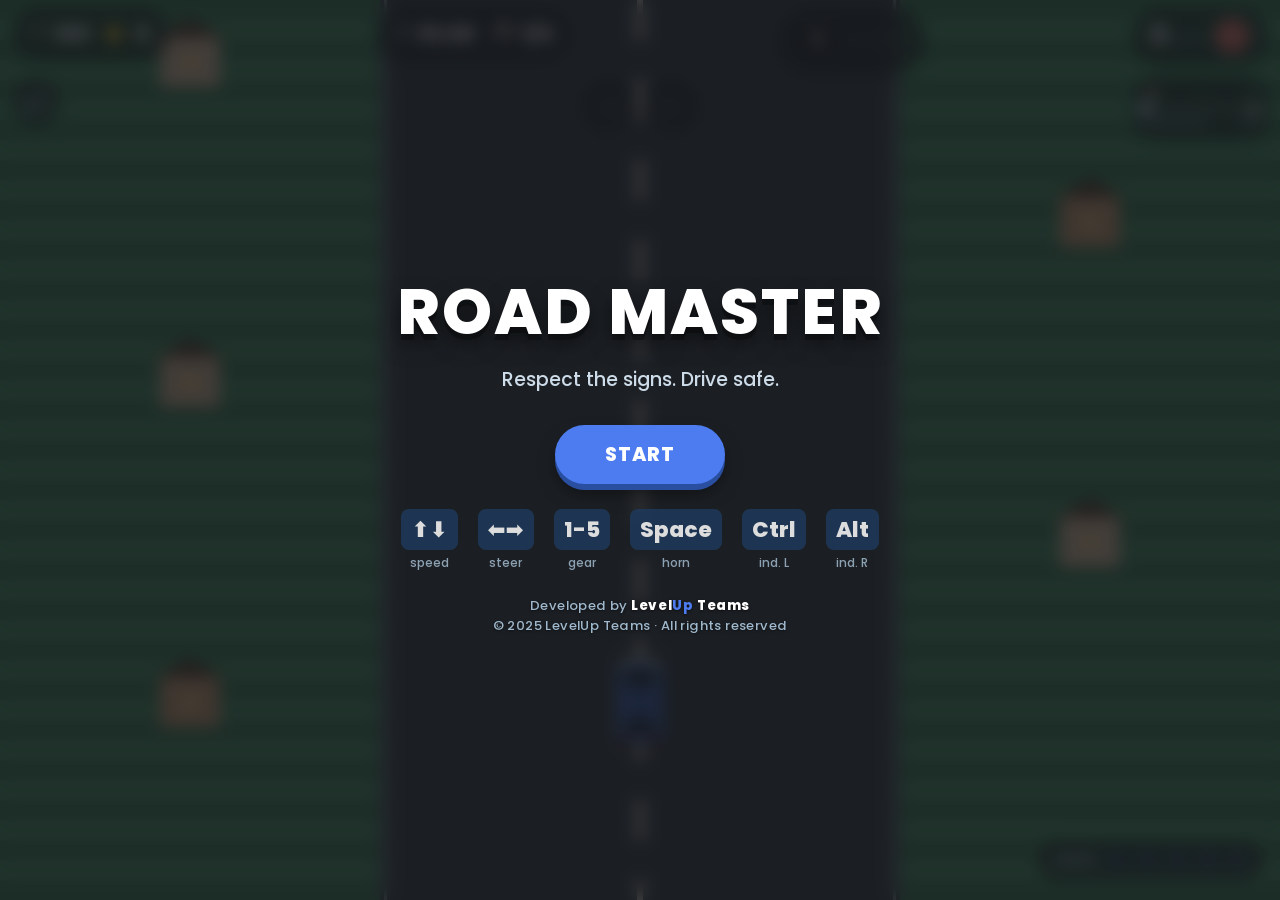
==== commit 2c4e36c9: "chore:updating the game is the best" ====
--- a/LevelUp/index.html
+++ b/LevelUp/index.html
@@ -42,7 +42,41 @@
 .credits-low .icon,.credits-low .val{color:var(--red);animation:blink .8s infinite alternate}
 @keyframes blink{from{opacity:.6}to{opacity:1}}
 
-/* Sound toggle */
+/* GEAR DISPLAY */
+.gear-box{
+  display:flex;align-items:center;gap:8px;
+}
+.gear-display{
+  width:44px;height:44px;border-radius:50%;
+  background:rgba(20,22,26,.7);
+  border:2px solid #ffffff40;
+  display:flex;align-items:center;justify-content:center;
+  font-weight:800;font-size:1.4rem;color:#fff;
+  text-shadow:0 1px 3px #000;
+  transition:all .15s;
+}
+.gear-display.shift{
+  animation:gearShift .35s ease;
+}
+@keyframes gearShift{
+  0%{transform:scale(1);background:rgba(20,22,26,.7);}
+  50%{transform:scale(1.25);background:var(--accent);box-shadow:0 0 20px var(--accent);}
+  100%{transform:scale(1);background:rgba(20,22,26,.7);}
+}
+.gear-bars{
+  display:flex;flex-direction:column;gap:2px;
+}
+.gear-bars .bar{
+  width:60px;height:4px;background:#ffffff25;border-radius:2px;overflow:hidden;
+  position:relative;
+}
+.gear-bars .bar .fill{
+  position:absolute;left:0;top:0;height:100%;
+  background:linear-gradient(90deg, var(--green), var(--yellow), var(--red));
+  width:0%;
+  transition:width .08s linear;
+}
+
 .sound-toggle{
   position:absolute;top:78px;left:14px;z-index:15;
   background:var(--hud);backdrop-filter:blur(6px);
@@ -52,10 +86,32 @@
   border:2px solid #ffffff30;
   box-shadow:0 4px 14px rgba(0,0,0,.35);
   transition:transform .1s;
-  user-select:none;
 }
 .sound-toggle:active{transform:scale(0.92)}
 .sound-toggle.muted{opacity:0.55}
+
+.indicators{
+  position:absolute;top:78px;left:50%;transform:translateX(-50%);
+  display:flex;gap:14px;z-index:12;pointer-events:none;
+}
+.indicator{
+  width:52px;height:52px;border-radius:50%;
+  background:var(--hud);backdrop-filter:blur(6px);
+  display:flex;align-items:center;justify-content:center;
+  font-size:1.5rem;font-weight:800;
+  border:2px solid #ffffff20;
+  color:#4a5763;
+  transition:color .1s, background .1s, box-shadow .1s;
+  box-shadow:0 4px 14px rgba(0,0,0,.35);
+  pointer-events:auto;cursor:pointer;
+}
+.indicator.on{
+  color:#ffcf40;
+  background:rgba(244,183,64,.25);
+  box-shadow:0 0 24px #f4b740cc, 0 4px 14px rgba(0,0,0,.35);
+  animation:blinkL .5s infinite alternate;
+}
+@keyframes blinkL{from{opacity:.6}to{opacity:1}}
 
 .touch{position:absolute;bottom:20px;left:0;width:100%;display:none;
   justify-content:space-between;padding:0 20px;z-index:20;pointer-events:none}
@@ -91,10 +147,10 @@
 .btn-pulse{animation:bp 2s ease-in-out infinite}
 @keyframes bp{0%,100%{transform:scale(1);box-shadow:0 6px 0 #2a4fa0,0 10px 18px #0006}
   50%{transform:scale(1.04);box-shadow:0 6px 0 #2a4fa0,0 14px 26px #4c7cf080}}
-.onboard{display:flex;gap:20px;margin-top:26px;opacity:.75}
+.onboard{display:flex;gap:20px;margin-top:20px;opacity:.85;flex-wrap:wrap;justify-content:center}
 .onboard span{display:flex;flex-direction:column;align-items:center;gap:4px;
-  font-size:.8rem;color:#a0b8cc}
-.onboard .k{font-size:1.7rem}
+  font-size:.75rem;color:#a0b8cc}
+.onboard .k{font-size:1.35rem;background:#1e3a5b;padding:4px 10px;border-radius:8px;color:#fff;font-weight:800}
 
 .studio-credit{
   position:absolute;left:0;right:0;bottom:14px;text-align:center;
@@ -103,7 +159,7 @@
 }
 .studio-credit .brand{ font-weight:800; color:#fff; letter-spacing:.6px; }
 .studio-credit .brand .accent{ color:var(--accent); }
-.overlay .studio-credit{ position:static; margin-top:34px; font-size:.82rem; }
+.overlay .studio-credit{ position:static; margin-top:24px; font-size:.82rem; }
 
 .lcard{position:absolute;inset:0;display:flex;flex-direction:column;align-items:center;
   justify-content:center;background:rgba(20,22,26,.7);backdrop-filter:blur(4px);
@@ -136,9 +192,31 @@
 .flash{position:absolute;inset:0;background:#fff;opacity:0;pointer-events:none;z-index:30;
   transition:opacity .1s}
 
+/* Gear shift hint on desktop */
+.gear-hint{
+  position:absolute;bottom:20px;right:16px;z-index:12;
+  background:var(--hud);backdrop-filter:blur(6px);
+  padding:8px 14px;border-radius:20px;
+  font-size:.75rem;color:#cddce8;font-weight:700;
+  display:flex;gap:8px;align-items:center;
+  border:2px solid #ffffff20;
+  pointer-events:none;
+}
+.gear-hint .num{
+  display:inline-block;background:#1e3a5b;color:#fff;
+  width:20px;height:20px;border-radius:50%;
+  text-align:center;line-height:20px;font-size:.7rem;
+  margin:0 1px;
+}
+
 @media (prefers-reduced-motion:reduce){
   .btn-pulse{animation:none}
   .credits-low .icon,.credits-low .val{animation:none}
+  .indicator.on{animation:none}
+  .gear-display.shift{animation:none}
+}
+@media(hover:none) and (pointer:coarse){
+  .gear-hint{display:none;}
 }
 </style>
 </head>
@@ -157,6 +235,14 @@
       <div class="hud-item" style="margin-left:6px"><span class="icon">🏁</span><span class="val" id="levelNum">1/4</span></div>
     </div>
     <div class="hud-box">
+      <div class="gear-box">
+        <div class="gear-display" id="gearDisplay">1</div>
+        <div class="gear-bars">
+          <div class="bar"><div class="fill" id="rpmFill"></div></div>
+        </div>
+      </div>
+    </div>
+    <div class="hud-box">
       <div class="speed-wrap">
         <span class="speed-num" id="speed">0 <small>km/h</small></span>
         <span class="limit-badge" id="limit">40</span>
@@ -164,7 +250,12 @@
     </div>
   </div>
 
-  <div class="sound-toggle" id="soundToggle" title="Toggle engine sound">🔊</div>
+  <div class="sound-toggle" id="soundToggle" title="Toggle sound">🔊</div>
+
+  <div class="indicators">
+    <div class="indicator" id="indLeft" title="Left indicator (Ctrl)">◀</div>
+    <div class="indicator" id="indRight" title="Right indicator (Alt)">▶</div>
+  </div>
 
   <div class="mmap">
     <div class="lbl"><span class="from" id="mapFrom">🏠</span><span class="to">→</span><span class="to" id="mapTo">🏟</span></div>
@@ -189,6 +280,11 @@
     <div class="dest"><span class="arrow">NEXT STOP</span><span class="icon" id="lcardDestIcon">🏟</span><span id="lcardDestName">Stadium</span></div>
   </div>
 
+  <div class="gear-hint">
+    <span>GEARS</span>
+    <span class="num">1</span><span class="num">2</span><span class="num">3</span><span class="num">4</span><span class="num">5</span>
+  </div>
+
   <div class="overlay" id="startScreen">
     <h1>ROAD MASTER</h1>
     <p class="sub">Respect the signs. Drive safe.</p>
@@ -196,6 +292,10 @@
     <div class="onboard">
       <span><span class="k">⬆⬇</span>speed</span>
       <span><span class="k">⬅➡</span>steer</span>
+      <span><span class="k">1-5</span>gear</span>
+      <span><span class="k">Space</span>horn</span>
+      <span><span class="k">Ctrl</span>ind. L</span>
+      <span><span class="k">Alt</span>ind. R</span>
     </div>
     <div class="studio-credit">
       Developed by <span class="brand">Level<span class="accent">Up</span> Teams</span><br>
@@ -262,6 +362,14 @@
   LIGHT_RED_TIME: 5,
   LIGHT_GREEN_TIME: 6,
   LIGHT_WINDOW: 260,
+  HORN_WINDOW: 300,
+  TURN_WINDOW: 260,
+  // -------- GEARBOX ----------
+  // Max speed per gear (in km/h). After this, the engine rev-limits.
+  GEAR_MAX: [28, 55, 85, 115, 140],
+  // Ideal shift-up speed (matches GEAR_MAX roughly)
+  IDLE_RPM: 0.15,
+  // Engine RPM range displayed (0..1)
   C: {
     lane:'#F4E9D8',
     grass:'#4C9A6A', grassD:'#3E7F58',
@@ -272,20 +380,53 @@
 };
 
 // ============================================================
+// BACKGROUNDS per level
+// ============================================================
+var BACKGROUNDS = [
+  // Level 1: residential daytime — bright sky, green grass, blue-ish road
+  { skyTop:'#7EC8E8', skyBot:'#C9EEF5',
+    grass:'#4C9A6A', grassD:'#3E7F58',
+    road:'#3a4048', roadEdge:'rgba(220,235,245,.6)',
+    treeGreens:['#3d8b55','#357a4b','#4a9c64'], trunk:'#5a3f2e',
+    houseColors:['#E5C1A0','#D9A67B','#E8C7A8'] },
+
+  // Level 2: town center sunset — orange sky, warm grass, purple-ish road
+  { skyTop:'#F0A868', skyBot:'#F5D9B8',
+    grass:'#B08A5E', grassD:'#8F6E4A',
+    road:'#4a4048', roadEdge:'rgba(255,220,180,.6)',
+    treeGreens:['#8B6B3E','#9A7A46','#7A5F38'], trunk:'#4a3220',
+    houseColors:['#D9A67B','#C48B5C','#E5B88A'] },
+
+  // Level 3: school zone — yellow-green, bright daylight
+  { skyTop:'#B8E0A0', skyBot:'#E5F5C8',
+    grass:'#8FBF5A', grassD:'#6E9E3E',
+    road:'#434a42', roadEdge:'rgba(230,245,210,.6)',
+    treeGreens:['#5a9a3a','#4a8a2a','#6aaa4a'], trunk:'#4a3520',
+    houseColors:['#E8D8B0','#D5C080','#F0E0B8'] },
+
+  // Level 4: city night — dark sky, neon-lit road, dark grass
+  { skyTop:'#1a1e3a', skyBot:'#2a2e50',
+    grass:'#2a3a2a', grassD:'#1e2e1e',
+    road:'#2a2c34', roadEdge:'rgba(150,180,220,.5)',
+    treeGreens:['#1a4a2a','#143a20','#205a30'], trunk:'#3a2a1a',
+    houseColors:['#3a3a5a','#4a4a6a','#2a2a4a'] }
+];
+
+// ============================================================
 // LEVELS
 // ============================================================
 var LEVELS = [
   { name:'Residential', cue:'40 km/h · Watch for lights', limit:40,
-    signMix:['speed','light'], cars:0.10,
+    signMix:['speed','light','ped'], cars:0.10,
     from:{ icon:'🏠', name:'Home' }, to:{ icon:'🏟', name:'Stadium' } },
-  { name:'Town Center', cue:'50 km/h · Lights & pedestrians', limit:50,
-    signMix:['speed','light','ped'], cars:0.18,
+  { name:'Town Center', cue:'50 km/h · Horn & indicators', limit:50,
+    signMix:['speed','light','ped','turn'], cars:0.18,
     from:{ icon:'🏟', name:'Stadium' }, to:{ icon:'🏫', name:'School' } },
-  { name:'School Zone', cue:'30 km/h · Slow & careful', limit:30,
-    signMix:['speed','light','ped','yield'], cars:0.22,
+  { name:'School Zone', cue:'30 km/h · Horn at crossings', limit:30,
+    signMix:['speed','light','ped','turn','yield'], cars:0.22,
     from:{ icon:'🏫', name:'School' }, to:{ icon:'🏥', name:'Hospital' } },
-  { name:'City Highway', cue:'60 km/h · Final stretch', limit:60,
-    signMix:['speed','light','yield'], cars:0.30,
+  { name:'City Night', cue:'60 km/h · Final stretch', limit:60,
+    signMix:['speed','light','ped','turn','yield'], cars:0.30,
     from:{ icon:'🏥', name:'Hospital' }, to:{ icon:'🏟', name:'Grand Arena' } }
 ];
 
@@ -301,6 +442,7 @@
 var creditsEl=$('credits'), scoreEl=$('score'), timerEl=$('timer');
 var speedEl=$('speed'), limitEl=$('limit'), streakEl=$('streak');
 var levelNumEl=$('levelNum');
+var gearDisplay=$('gearDisplay'), rpmFill=$('rpmFill');
 var creditsBox=$('creditsBox'), flashEl=$('flash');
 var mapFill=$('mapFill'), mapDot=$('mapDot');
 var mapFrom=$('mapFrom'), mapTo=$('mapTo'), mapDestIcon=$('mapDestIcon');
@@ -308,6 +450,7 @@
 var overMsg=$('overMsg'), overCredits=$('overCredits'), overScore=$('overScore'), overLevel=$('overLevel');
 var winScore=$('winScore'), winCredits=$('winCredits'), winTime=$('winTime');
 var soundToggle=$('soundToggle');
+var indLeft=$('indLeft'), indRight=$('indRight');
 
 // ============================================================
 // RESIZE
@@ -345,7 +488,15 @@
   levelAdvanceTimer: 0,
   levelAdvancing: false,
   carryOver: false,
-  muted: false
+  muted: false,
+  hornActive: false,
+  hornCooldown: 0,
+  indicator: 'none',
+  activePedZone: null,
+  activeTurnZone: null,
+  // GEAR
+  gear: 1,          // 1..5
+  rpm: 0.15         // 0..1
 };
 
 // ============================================================
@@ -359,22 +510,36 @@
   return (m<10?'0':'')+m+':'+(ss<10?'0':'')+ss;
 }
 
-// ============================================================
-// AUDIO — engine sound + effects
-// ============================================================
+// Get current background for level
+function BG(){ return BACKGROUNDS[Math.min(G.level-1, BACKGROUNDS.length-1)]; }
+
+// Current gear's max speed
+function gearMaxSpeed(){ return CFG.GEAR_MAX[G.gear-1]; }
+function gearMinSpeed(){
+  if(G.gear === 1) return 0;
+  return CFG.GEAR_MAX[G.gear-2] * 0.6;
+}
+
+// ============================================================
+// AUDIO — V6 SPORT ENGINE with manual gears
+// ============================================================
+// 3 layers of sawtooth at harmonic ratios + band-pass + road noise.
+// Pitch follows RPM (rpm = speed/gearMax) — not raw speed — so
+// gear shifts make the sound rise/fall, giving that real gearbox feel.
+//
+// Key design: RPM is 0..1 within each gear.
+//   RPM = clamp((speed - gearMin) / (gearMax - gearMin), 0, 1)
+// So shifting from gear 1 (max 28) at 28 km/h → gear 2 sets RPM to ~0.
+// The engine pitch drops when you shift up, then climbs again. No repetitive
+// sweeping, because the pitch stays anchored to the current RPM band.
+
 var ENGINE = {
-  ctx: null,
-  // main engine nodes
-  osc1: null,       // low rumble
-  osc2: null,       // higher harmonic
-  gain1: null,
-  gain2: null,
-  filter: null,
-  masterGain: null,
-  // secondary noise (road / wind)
-  noiseSource: null,
-  noiseGain: null,
-  started: false
+  started:false,
+  osc1:null, osc2:null, osc3:null,
+  gain1:null, gain2:null, gain3:null,
+  filter:null, peak:null,
+  noiseSource:null, noiseFilter:null, noiseGain:null,
+  masterGain:null
 };
 
 function initAudio(){
@@ -383,107 +548,127 @@
   catch(e){ G.audio = null; }
 }
 
-// Start the engine sound loop
 function startEngine(){
   if(!G.audio || ENGINE.started) return;
   try{
-    // ---- Master gain ----
     ENGINE.masterGain = G.audio.createGain();
-    ENGINE.masterGain.gain.value = G.muted ? 0 : 0.14;
+    ENGINE.masterGain.gain.value = G.muted ? 0 : 0.13;
     ENGINE.masterGain.connect(G.audio.destination);
 
-    // ---- Filter for warmth ----
+    // Low-pass for warmth
     ENGINE.filter = G.audio.createBiquadFilter();
     ENGINE.filter.type = 'lowpass';
-    ENGINE.filter.frequency.value = 500;
-    ENGINE.filter.Q.value = 3;
+    ENGINE.filter.frequency.value = 700;
+    ENGINE.filter.Q.value = 2;
     ENGINE.filter.connect(ENGINE.masterGain);
 
-    // ---- Oscillator 1: low rumble ----
+    // Peaking for the "rasp" of a V6
+    ENGINE.peak = G.audio.createBiquadFilter();
+    ENGINE.peak.type = 'peaking';
+    ENGINE.peak.frequency.value = 220;
+    ENGINE.peak.Q.value = 4;
+    ENGINE.peak.gain.value = 7;
+    ENGINE.peak.connect(ENGINE.filter);
+
+    // ---- Layer 1: fundamental (V6 rumble) ----
     ENGINE.osc1 = G.audio.createOscillator();
     ENGINE.osc1.type = 'sawtooth';
-    ENGINE.osc1.frequency.value = 45;
+    ENGINE.osc1.frequency.value = 55;
     ENGINE.gain1 = G.audio.createGain();
-    ENGINE.gain1.gain.value = 0.7;
+    ENGINE.gain1.gain.value = 0.5;
     ENGINE.osc1.connect(ENGINE.gain1);
-    ENGINE.gain1.connect(ENGINE.filter);
+    ENGINE.gain1.connect(ENGINE.peak);
     ENGINE.osc1.start();
 
-    // ---- Oscillator 2: harmonic ----
+    // ---- Layer 2: octave up (mid body) ----
     ENGINE.osc2 = G.audio.createOscillator();
-    ENGINE.osc2.type = 'square';
-    ENGINE.osc2.frequency.value = 90;
+    ENGINE.osc2.type = 'sawtooth';
+    ENGINE.osc2.frequency.value = 110;
     ENGINE.gain2 = G.audio.createGain();
-    ENGINE.gain2.gain.value = 0.25;
+    ENGINE.gain2.gain.value = 0.3;
     ENGINE.osc2.connect(ENGINE.gain2);
-    ENGINE.gain2.connect(ENGINE.filter);
+    ENGINE.gain2.connect(ENGINE.peak);
     ENGINE.osc2.start();
 
-    // ---- Noise for road/wind ----
-    var bufferSize = 2 * G.audio.sampleRate;
+    // ---- Layer 3: high valve/rasp (subtle) ----
+    ENGINE.osc3 = G.audio.createOscillator();
+    ENGINE.osc3.type = 'square';
+    ENGINE.osc3.frequency.value = 220;
+    ENGINE.gain3 = G.audio.createGain();
+    ENGINE.gain3.gain.value = 0.04;
+    ENGINE.osc3.connect(ENGINE.gain3);
+    ENGINE.gain3.connect(ENGINE.filter);
+    ENGINE.osc3.start();
+
+    // ---- Road/wind noise ----
+    var bufferSize = 4 * G.audio.sampleRate;
     var noiseBuffer = G.audio.createBuffer(1, bufferSize, G.audio.sampleRate);
     var output = noiseBuffer.getChannelData(0);
-    for(var i = 0; i < bufferSize; i++){
-      output[i] = Math.random() * 2 - 1;
-    }
+    for(var i = 0; i < bufferSize; i++) output[i] = Math.random() * 2 - 1;
     ENGINE.noiseSource = G.audio.createBufferSource();
     ENGINE.noiseSource.buffer = noiseBuffer;
     ENGINE.noiseSource.loop = true;
+    ENGINE.noiseFilter = G.audio.createBiquadFilter();
+    ENGINE.noiseFilter.type = 'bandpass';
+    ENGINE.noiseFilter.frequency.value = 2000;
+    ENGINE.noiseFilter.Q.value = 0.7;
     ENGINE.noiseGain = G.audio.createGain();
-    ENGINE.noiseGain.gain.value = 0.02;
-    // low-pass filter the noise for wind feel
-    var noiseFilter = G.audio.createBiquadFilter();
-    noiseFilter.type = 'bandpass';
-    noiseFilter.frequency.value = 800;
-    noiseFilter.Q.value = 0.6;
-    ENGINE.noiseSource.connect(noiseFilter);
-    noiseFilter.connect(ENGINE.noiseGain);
-    ENGINE.noiseGain.connect(ENGINE.masterGain);
+    ENGINE.noiseGain.gain.value = 0.012;
+    ENGINE.noiseSource.connect(ENGINE.noiseFilter);
+    ENGINE.noiseFilter.connect(ENGINE.noiseGain);
+    ENGINE.noiseGain.connect(ENGINE.filter);
     ENGINE.noiseSource.start();
 
     ENGINE.started = true;
   }catch(e){ ENGINE.started = false; }
 }
 
-// Update engine sound to reflect current speed & throttle
 function updateEngineSound(){
   if(!ENGINE.started || !G.audio || !ENGINE.osc1) return;
   if(G.muted) return;
 
   var t = G.audio.currentTime;
-  var speedNorm = clamp(G.speed / CFG.MAX_SPEED, 0, 1);   // 0..1
-
-  // Base RPM: idle ~45Hz, top ~180Hz
-  var baseFreq = 45 + speedNorm * 135;
-  // Add a throttle boost while accelerating
-  if(G.input.U && G.phase === 'playing'){
-    baseFreq += 15;
-  }
-
-  // Osc1 (rumble)
-  ENGINE.osc1.frequency.setTargetAtTime(baseFreq, t, 0.08);
-  // Osc2 (harmonic = 2x base)
-  ENGINE.osc2.frequency.setTargetAtTime(baseFreq * 2.02, t, 0.08);
-
-  // Volumes — engine louder as speed rises, plus a wobble for realism
-  var idleGain = 0.35;
-  var loadGain = 0.35 + speedNorm * 0.55;
-  if(G.input.U && G.phase === 'playing') loadGain += 0.15;
-
-  ENGINE.gain1.gain.setTargetAtTime(loadGain, t, 0.1);
-  ENGINE.gain2.gain.setTargetAtTime(0.15 + speedNorm * 0.25, t, 0.1);
-
-  // Filter opens as speed rises → brighter tone
-  var cutoff = 400 + speedNorm * 1400 + (G.input.U ? 300 : 0);
-  ENGINE.filter.frequency.setTargetAtTime(cutoff, t, 0.1);
-
-  // Wind noise scales with speed
-  ENGINE.noiseGain.gain.setTargetAtTime(0.008 + speedNorm * 0.06, t, 0.15);
-
-  // Master: quiet when stopped, louder at speed
-  var masterVol = G.muted ? 0 : (0.05 + speedNorm * 0.13);
-  if(G.input.U && G.phase === 'playing') masterVol += 0.03;
-  ENGINE.masterGain.gain.setTargetAtTime(masterVol, t, 0.1);
+  var rpm = G.rpm;
+
+  // Throttle signal
+  var throttle = 0;
+  if(G.input.U && G.phase === 'playing') throttle = 1;
+  if(G.input.D && G.phase === 'playing') throttle = -0.6;
+
+  // ---- Engine RPM → base frequency ----
+  // Range: idle ~55 Hz, redline ~240 Hz
+  var baseFreq = 55 + rpm * 185;
+  if(throttle > 0) baseFreq += rpm * 8;   // slight push under load
+  if(throttle < 0) baseFreq -= 6;
+
+  ENGINE.osc1.frequency.setTargetAtTime(baseFreq, t, 0.05);
+  ENGINE.osc2.frequency.setTargetAtTime(baseFreq * 2.01, t, 0.05);
+  ENGINE.osc3.frequency.setTargetAtTime(baseFreq * 4.02, t, 0.06);
+
+  // ---- Volumes rise with RPM ----
+  var bodyGain = 0.35 + rpm * 0.45;
+  if(throttle > 0) bodyGain += 0.08;
+  ENGINE.gain1.gain.setTargetAtTime(bodyGain, t, 0.07);
+  ENGINE.gain2.gain.setTargetAtTime(0.2 + rpm * 0.35, t, 0.07);
+
+  // High rasp only above mid-RPM (like a valve opening)
+  var rasp = Math.pow(Math.max(0, rpm - 0.4), 1.4) * 0.14;
+  ENGINE.gain3.gain.setTargetAtTime(rasp, t, 0.1);
+
+  // ---- Filters open with RPM ----
+  var cutoff = 500 + rpm * 2200 + (throttle > 0 ? 400 : 0);
+  ENGINE.filter.frequency.setTargetAtTime(cutoff, t, 0.08);
+  ENGINE.peak.frequency.setTargetAtTime(180 + rpm * 480, t, 0.1);
+  ENGINE.peak.gain.setTargetAtTime(5 + rpm * 8, t, 0.1);
+
+  // ---- Noise rises with speed (tyre roar) ----
+  var speedNorm = clamp(G.speed / CFG.MAX_SPEED, 0, 1);
+  ENGINE.noiseGain.gain.setTargetAtTime(0.006 + speedNorm * 0.035, t, 0.12);
+  ENGINE.noiseFilter.frequency.setTargetAtTime(1200 + speedNorm * 2800, t, 0.12);
+
+  // ---- Master ----
+  var masterVol = 0.06 + rpm * 0.12 + (throttle > 0 ? 0.02 : 0);
+  ENGINE.masterGain.gain.setTargetAtTime(masterVol, t, 0.08);
 }
 
 function stopEngine(){
@@ -491,13 +676,52 @@
   try{
     if(ENGINE.osc1) ENGINE.osc1.stop();
     if(ENGINE.osc2) ENGINE.osc2.stop();
+    if(ENGINE.osc3) ENGINE.osc3.stop();
     if(ENGINE.noiseSource) ENGINE.noiseSource.stop();
   }catch(e){}
   ENGINE.started = false;
-  ENGINE.osc1 = ENGINE.osc2 = ENGINE.noiseSource = null;
-}
-
-// ---------- SFX (unchanged) ----------
+  ENGINE.osc1 = ENGINE.osc2 = ENGINE.osc3 = ENGINE.noiseSource = null;
+}
+
+// Gear shift "blip" — brief pitch drop + click
+function playShiftSound(up){
+  if(!G.audio || G.muted) return;
+  try{
+    var t = G.audio.currentTime;
+    // mechanical click
+    var o = G.audio.createOscillator();
+    var g = G.audio.createGain();
+    o.type = 'square';
+    o.frequency.value = up ? 1800 : 1400;
+    g.gain.value = 0.0001;
+    g.gain.exponentialRampToValueAtTime(0.05, t + 0.005);
+    g.gain.exponentialRampToValueAtTime(0.001, t + 0.05);
+    o.connect(g); g.connect(G.audio.destination);
+    o.start(t); o.stop(t + 0.06);
+  }catch(e){}
+}
+
+// Horn
+function playHorn(){
+  if(!G.audio || G.muted) return;
+  try{
+    var t = G.audio.currentTime;
+    [420, 530].forEach(function(f){
+      var o = G.audio.createOscillator();
+      var g = G.audio.createGain();
+      o.type = 'triangle';
+      o.frequency.value = f;
+      g.gain.value = 0.0001;
+      g.gain.exponentialRampToValueAtTime(0.16, t + 0.02);
+      g.gain.setValueAtTime(0.16, t + 0.35);
+      g.gain.exponentialRampToValueAtTime(0.001, t + 0.55);
+      o.connect(g); g.connect(G.audio.destination);
+      o.start(t); o.stop(t + 0.6);
+    });
+  }catch(e){}
+}
+
+// SFX
 function beep(f,d,t,v){
   if(!G.audio || G.muted) return;
   try{
@@ -515,6 +739,7 @@
 function sfxBad(){ beep(220,.15,'sawtooth',.08); setTimeout(function(){ beep(140,.2,'sawtooth',.08); },90); }
 function sfxCam(){ beep(900,.04,'square',.05); setTimeout(function(){ beep(1300,.03,'square',.04); },40); }
 function sfxWin(){ [523,659,784,1047].forEach(function(f,i){ setTimeout(function(){ beep(f,.15,'sine',.1); }, i*110); }); }
+function sfxIndicator(){ beep(1200, 0.04, 'square', 0.05); }
 
 // ============================================================
 // LEVEL BUILD
@@ -522,9 +747,13 @@
 function buildLevel(){
   G.objs = [];
   var L = LEVELS[G.level-1];
+  var bg = BG();
   G.limit = L.limit;
   G.activeLightZone = null;
-
+  G.activePedZone = null;
+  G.activeTurnZone = null;
+
+  // trees using level palette
   for(var z=0; z<CFG.DEST_DIST+400; z+=150){
     G.objs.push({ kind:'tree', z:z, side:-1, v:(Math.random()*3)|0, checked:true });
     G.objs.push({ kind:'tree', z:z+80, side:1, v:(Math.random()*3)|0, checked:true });
@@ -548,6 +777,13 @@
         phaseTimer: startRed ? CFG.LIGHT_RED_TIME : CFG.LIGHT_GREEN_TIME,
         line:true
       });
+    } else if(t === 'ped'){
+      G.objs.push({ kind:'sign', type:'ped', z:zSign, checked:false,
+        hornGiven:false, line:true });
+    } else if(t === 'turn'){
+      var dir = Math.random() < 0.5 ? 'left' : 'right';
+      G.objs.push({ kind:'sign', type:'turn', direction:dir, z:zSign, checked:false,
+        line:true });
     } else {
       G.objs.push({ kind:'sign', type:t, z:zSign, checked:false });
     }
@@ -589,6 +825,13 @@
   G.parts = [];
   G.floats = [];
   G.roadScroll = 0;
+  G.indicator = 'none';
+  G.activePedZone = null;
+  G.activeTurnZone = null;
+  G.gear = 1;
+  G.rpm = CFG.IDLE_RPM;
+  updateIndicatorUI();
+  updateGearUI(false);
 
   mapFrom.textContent = L.from.icon;
   mapTo.textContent = L.to.icon;
@@ -625,9 +868,24 @@
   mapPct.textContent = Math.round(progress*100) + '%';
 }
 
+function updateGearUI(animate){
+  gearDisplay.textContent = String(G.gear);
+  rpmFill.style.width = Math.round(G.rpm * 100) + '%';
+  if(animate){
+    gearDisplay.classList.remove('shift');
+    void gearDisplay.offsetWidth;
+    gearDisplay.classList.add('shift');
+  }
+}
+
 function pulseLimit(){
   limitEl.classList.add('pulse');
   setTimeout(function(){ limitEl.classList.remove('pulse'); }, 300);
+}
+
+function updateIndicatorUI(){
+  indLeft.classList.toggle('on', G.indicator === 'left');
+  indRight.classList.toggle('on', G.indicator === 'right');
 }
 
 // ============================================================
@@ -686,6 +944,43 @@
 function flashCamera(){ G.flashT = 0.15; sfxCam(); }
 
 // ============================================================
+// GEAR SHIFTING
+// ============================================================
+function shiftTo(gear){
+  if(G.phase !== 'playing') return;
+  gear = clamp(gear, 1, 5);
+  if(gear === G.gear) return;
+
+  var up = gear > G.gear;
+  G.gear = gear;
+
+  // If shifting down and we're going too fast for the new gear,
+  // the RPM will spike (that's realistic).
+  // If shifting up, RPM naturally drops.
+  updateRPMFromSpeed();
+
+  playShiftSound(up);
+  updateGearUI(true);
+}
+
+function updateRPMFromSpeed(){
+  // RPM within current gear: 0 (idle) at gear's min speed, 1 (redline) at gear max
+  var gMax = CFG.GEAR_MAX[G.gear-1];
+  var gMin = G.gear === 1 ? 0 : CFG.GEAR_MAX[G.gear-2];
+  var span = gMax - gMin;
+  var raw = span > 0 ? (G.speed - gMin) / span : 0;
+  // clamp and let idle be a floor
+  var rpmNorm = clamp(raw, 0, 1);
+  // Over-rev: if speed > gear max, rpm goes above 1 (redline bounce)
+  if(G.speed > gMax){
+    rpmNorm = 1 + Math.min(0.15, (G.speed - gMax) / 40);
+  }
+  // Idle floor
+  rpmNorm = Math.max(CFG.IDLE_RPM, rpmNorm);
+  G.rpm = rpmNorm;
+}
+
+// ============================================================
 // VIEW
 // ============================================================
 var VIEW = { roadW:0, roadX:0, roadCenter:0, playerY:0, pxPerUnit:0.32 };
@@ -705,26 +1000,60 @@
 // DRAW
 // ============================================================
 function drawGrassBg(){
-  ctx.fillStyle = CFG.C.grass;
+  var bg = BG();
+  ctx.fillStyle = bg.grass;
   ctx.fillRect(0,0,cv.width,cv.height);
-
-  ctx.fillStyle = CFG.C.grassD;
+  ctx.fillStyle = bg.grassD;
   var stripeH = 40;
   var offset = (G.roadScroll * VIEW.pxPerUnit) % stripeH;
   for(var y = -stripeH + offset; y < cv.height; y += stripeH){
     ctx.fillRect(0, y, VIEW.roadX, stripeH*0.5);
     ctx.fillRect(VIEW.roadX + VIEW.roadW, y, cv.width - VIEW.roadX - VIEW.roadW, stripeH*0.5);
   }
+
+  // Draw simple houses on the sides for extra level variety
+  drawRoadsideProps();
+}
+
+function drawRoadsideProps(){
+  var bg = BG();
+  var palette = bg.houseColors;
+  // world positions for houses — derived from dist so they repeat
+  var spacing = 500;
+  var baseZ = Math.floor(G.dist / spacing) * spacing;
+  for(var i = 0; i < 8; i++){
+    var z = baseZ + i * spacing;
+    var y = worldToScreenY(z);
+    if(y < -120 || y > cv.height + 120) continue;
+    var side = (i % 2 === 0) ? -1 : 1;
+    var sideX = side < 0
+      ? VIEW.roadX * 0.5
+      : VIEW.roadX + VIEW.roadW + (cv.width - VIEW.roadX - VIEW.roadW) * 0.5;
+    var hw = 60, hh = 50;
+    var idx = (Math.floor(z/spacing) + 100) % palette.length;
+    ctx.fillStyle = palette[idx];
+    ctx.fillRect(sideX - hw/2, y - hh/2, hw, hh);
+    // roof
+    ctx.fillStyle = '#5a3f2e';
+    ctx.beginPath();
+    ctx.moveTo(sideX - hw/2 - 5, y - hh/2);
+    ctx.lineTo(sideX, y - hh/2 - 18);
+    ctx.lineTo(sideX + hw/2 + 5, y - hh/2);
+    ctx.closePath();
+    ctx.fill();
+    // window
+    ctx.fillStyle = '#ffd98a';
+    ctx.fillRect(sideX - 8, y - 6, 16, 14);
+  }
 }
 
 function drawRoad(){
-  ctx.fillStyle = CFG.C.asphalt;
+  var bg = BG();
+  ctx.fillStyle = bg.road;
   ctx.fillRect(VIEW.roadX, 0, VIEW.roadW, cv.height);
-
-  ctx.fillStyle = 'rgba(220,235,245,0.6)';
+  ctx.fillStyle = bg.roadEdge;
   ctx.fillRect(VIEW.roadX + 4, 0, 3, cv.height);
   ctx.fillRect(VIEW.roadX + VIEW.roadW - 7, 0, 3, cv.height);
-
   ctx.fillStyle = CFG.C.lane;
   var dashH = 40, gapH = 40, total = dashH + gapH;
   var offset = (G.roadScroll * VIEW.pxPerUnit) % total;
@@ -734,20 +1063,38 @@
   }
 }
 
-function drawLightLines(){
+function drawStopLines(){
   for(var i=0;i<G.objs.length;i++){
     var o = G.objs[i];
-    if(o.kind === 'sign' && o.type === 'light' && o.line){
+    if(o.kind === 'sign' && o.line){
       var y = worldToScreenY(o.z);
       if(y < -20 || y > cv.height + 20) continue;
 
-      ctx.fillStyle = '#FBF7F0';
-      ctx.fillRect(VIEW.roadX + 8, y - 3, VIEW.roadW - 16, 6);
-
-      if(G.activeLightZone && G.activeLightZone.ref === o){
+      var lineColor = '#FBF7F0';
+      if(o.type === 'ped'){
+        ctx.fillStyle = lineColor;
+        for(var x = VIEW.roadX + 8; x < VIEW.roadX + VIEW.roadW - 16; x += 18){
+          ctx.fillRect(x, y - 4, 10, 8);
+        }
+      } else if(o.type === 'turn'){
+        ctx.fillStyle = '#ffd76b';
+        ctx.fillRect(VIEW.roadX + 8, y - 3, VIEW.roadW - 16, 6);
+      } else {
+        ctx.fillStyle = lineColor;
+        ctx.fillRect(VIEW.roadX + 8, y - 3, VIEW.roadW - 16, 6);
+      }
+
+      if((o.type === 'light' && G.activeLightZone && G.activeLightZone.ref === o) ||
+         (o.type === 'ped' && G.activePedZone && G.activePedZone.ref === o) ||
+         (o.type === 'turn' && G.activeTurnZone && G.activeTurnZone.ref === o)){
         ctx.save();
-        ctx.shadowColor = o.phase === 'red' ? CFG.C.red : CFG.C.green;
-        ctx.shadowBlur = 14;
+        var gc = CFG.C.green;
+        if(o.type === 'light') gc = o.phase === 'red' ? CFG.C.red : CFG.C.green;
+        else if(o.type === 'ped') gc = CFG.C.yellow;
+        else if(o.type === 'turn') gc = o.direction === 'left' ? '#ff9f43' : '#4C7CF0';
+        ctx.shadowColor = gc;
+        ctx.shadowBlur = 16;
+        ctx.fillStyle = gc;
         ctx.fillRect(VIEW.roadX + 8, y - 3, VIEW.roadW - 16, 6);
         ctx.restore();
       }
@@ -757,7 +1104,6 @@
 
 function drawObjects(){
   var camZ = G.dist;
-
   for(var i=G.objs.length-1; i>=0; i--){
     var o = G.objs[i];
     var dz = o.z - camZ;
@@ -770,21 +1116,18 @@
     else if(o.kind === 'cam') drawCamera(o, y);
     else if(o.kind === 'car') drawOtherCar(o, y);
   }
-
   var destY = worldToScreenY(CFG.DEST_DIST);
   if(destY > -100 && destY < cv.height + 100) drawDestination(destY);
 }
 
 function drawTree(o, y){
+  var bg = BG();
   var sideX = o.side < 0
     ? VIEW.roadX * 0.5
     : VIEW.roadX + VIEW.roadW + (cv.width - VIEW.roadX - VIEW.roadW) * 0.5;
-
-  ctx.fillStyle = '#5a3f2e';
+  ctx.fillStyle = bg.trunk;
   ctx.fillRect(sideX - 4, y - 6, 8, 14);
-
-  var greens = ['#3d8b55', '#357a4b', '#4a9c64'];
-  ctx.fillStyle = greens[o.v];
+  ctx.fillStyle = bg.treeGreens[o.v];
   ctx.beginPath();
   ctx.arc(sideX, y - 12, 14, 0, Math.PI*2);
   ctx.fill();
@@ -814,7 +1157,6 @@
     ctx.fillStyle = '#1a1e22';
     roundRect(ctx, -hw/2, -hh/2, hw, hh, 6); ctx.fill();
     ctx.strokeStyle = '#0a0d10'; ctx.lineWidth = 2; ctx.stroke();
-
     var lights = [
       { color: CFG.C.red,   on: o.phase === 'red'   },
       { color: CFG.C.yellow,on: false },
@@ -837,20 +1179,43 @@
       }
     }
   } else if(o.type === 'ped'){
-    ctx.fillStyle = CFG.C.yellow;
-    ctx.beginPath();
-    ctx.moveTo(0, -size*0.5); ctx.lineTo(size*0.5, 0);
-    ctx.lineTo(0, size*0.5); ctx.lineTo(-size*0.5, 0);
-    ctx.closePath(); ctx.fill();
-    ctx.strokeStyle = '#1E2024'; ctx.lineWidth = 3; ctx.stroke();
+    ctx.fillStyle = '#1a56c9';
+    ctx.beginPath(); ctx.arc(0,0,size*0.5,0,Math.PI*2); ctx.fill();
+    ctx.strokeStyle = '#fff'; ctx.lineWidth = 3;
+    ctx.beginPath(); ctx.arc(0,0,size*0.46,0,Math.PI*2); ctx.stroke();
+    ctx.fillStyle = '#fff';
+    var s = size*0.26;
+    ctx.beginPath(); ctx.arc(-s*0.05, -s*0.55, s*0.22, 0, Math.PI*2); ctx.fill();
+    ctx.fillRect(-s*0.18, -s*0.35, s*0.26, s*0.7);
+    ctx.fillRect(-s*0.45, -s*0.1, s*0.3, s*0.14);
+    ctx.fillRect(s*0.05, -s*0.1, s*0.3, s*0.14);
+    ctx.fillRect(-s*0.22, s*0.32, s*0.14, s*0.42);
+    ctx.fillRect(s*0.02, s*0.32, s*0.14, s*0.42);
+  } else if(o.type === 'turn'){
+    ctx.fillStyle = '#fff';
+    ctx.beginPath(); ctx.arc(0,0,size*0.5,0,Math.PI*2); ctx.fill();
+    ctx.strokeStyle = CFG.C.red; ctx.lineWidth = 3;
+    ctx.beginPath(); ctx.arc(0,0,size*0.46,0,Math.PI*2); ctx.stroke();
     ctx.fillStyle = '#1E2024';
-    var s = size*0.26;
-    ctx.beginPath(); ctx.arc(0, -s*0.5, s*0.22, 0, Math.PI*2); ctx.fill();
-    ctx.fillRect(-s*0.12, -s*0.3, s*0.24, s*0.7);
-    ctx.fillRect(-s*0.4, -s*0.05, s*0.3, s*0.14);
-    ctx.fillRect(s*0.1, -s*0.05, s*0.3, s*0.14);
-    ctx.fillRect(-s*0.15, s*0.35, s*0.12, s*0.4);
-    ctx.fillRect(s*0.03, s*0.35, s*0.12, s*0.4);
+    if(o.direction === 'left'){
+      ctx.beginPath();
+      ctx.moveTo(0, size*0.25); ctx.lineTo(0, -size*0.05);
+      ctx.lineTo(-size*0.18, -size*0.05); ctx.lineTo(-size*0.18, 0.05);
+      ctx.lineTo(0, 0.05); ctx.lineTo(0, 0.25); ctx.closePath(); ctx.fill();
+      ctx.beginPath();
+      ctx.moveTo(-size*0.35, -size*0.05);
+      ctx.lineTo(-size*0.12, -size*0.22);
+      ctx.lineTo(-size*0.12, size*0.12); ctx.closePath(); ctx.fill();
+    } else {
+      ctx.beginPath();
+      ctx.moveTo(0, size*0.25); ctx.lineTo(0, -size*0.05);
+      ctx.lineTo(size*0.18, -size*0.05); ctx.lineTo(size*0.18, 0.05);
+      ctx.lineTo(0, 0.05); ctx.lineTo(0, 0.25); ctx.closePath(); ctx.fill();
+      ctx.beginPath();
+      ctx.moveTo(size*0.35, -size*0.05);
+      ctx.lineTo(size*0.12, -size*0.22);
+      ctx.lineTo(size*0.12, size*0.12); ctx.closePath(); ctx.fill();
+    }
   } else if(o.type === 'yield'){
     ctx.fillStyle = '#fff';
     ctx.beginPath();
@@ -877,7 +1242,6 @@
   ctx.beginPath(); ctx.arc(camX, y - 4, 7, 0, Math.PI*2); ctx.fill();
   ctx.fillStyle = '#4a9cff';
   ctx.beginPath(); ctx.arc(camX, y - 4, 4, 0, Math.PI*2); ctx.fill();
-
   ctx.fillStyle = '#fff';
   ctx.beginPath(); ctx.arc(camX, y + 30, 14, 0, Math.PI*2); ctx.fill();
   ctx.strokeStyle = CFG.C.red; ctx.lineWidth = 3;
@@ -909,10 +1273,8 @@
   ctx.fillStyle = CFG.C.green;
   ctx.beginPath(); ctx.arc(cx, y, 36, 0, Math.PI*2); ctx.fill();
   ctx.restore();
-
   ctx.fillStyle = '#fff';
   ctx.beginPath(); ctx.arc(cx, y, 28, 0, Math.PI*2); ctx.fill();
-
   ctx.font = '32px system-ui';
   ctx.textAlign = 'center'; ctx.textBaseline = 'middle';
   ctx.fillText(L.to.icon, cx, y + 1);
@@ -956,6 +1318,26 @@
   ctx.arc(cx + w*0.3, cy - h*0.48, 4, 0, Math.PI*2);
   ctx.fill();
 
+  var indBlink = (Math.floor(performance.now() / 250) % 2) === 0;
+  if(G.indicator === 'left' && indBlink){
+    ctx.save();
+    ctx.shadowColor = '#ffcf40'; ctx.shadowBlur = 18;
+    ctx.fillStyle = '#ffcf40';
+    ctx.beginPath();
+    ctx.arc(cx - w*0.52, cy - h*0.1, 5, 0, Math.PI*2);
+    ctx.fill();
+    ctx.restore();
+  }
+  if(G.indicator === 'right' && indBlink){
+    ctx.save();
+    ctx.shadowColor = '#ffcf40'; ctx.shadowBlur = 18;
+    ctx.fillStyle = '#ffcf40';
+    ctx.beginPath();
+    ctx.arc(cx + w*0.52, cy - h*0.1, 5, 0, Math.PI*2);
+    ctx.fill();
+    ctx.restore();
+  }
+
   if(G.input.D){ ctx.save(); ctx.shadowColor = '#ff2020'; ctx.shadowBlur = 14; }
   ctx.fillStyle = G.input.D ? '#ff3030' : '#8a1a1a';
   ctx.beginPath();
@@ -963,6 +1345,18 @@
   ctx.arc(cx + w*0.3, cy + h*0.48, 4, 0, Math.PI*2);
   ctx.fill();
   if(G.input.D) ctx.restore();
+
+  // Redline visual: exhaust glow at high RPM
+  if(G.rpm > 0.9){
+    var glow = clamp((G.rpm - 0.9) / 0.2, 0, 1);
+    ctx.save();
+    ctx.globalAlpha = glow * 0.6 * (0.7 + Math.random()*0.3);
+    ctx.fillStyle = '#ff7b30';
+    ctx.beginPath();
+    ctx.ellipse(cx, cy + h*0.55, w*0.4, 8, 0, 0, Math.PI*2);
+    ctx.fill();
+    ctx.restore();
+  }
 
   if(G.speed > 60){
     var alpha = clamp((G.speed - 60) / 80, 0, 1) * 0.5;
@@ -976,6 +1370,16 @@
       ctx.stroke();
     }
   }
+
+  if(G.hornActive){
+    var pulseT = performance.now() / 250;
+    var rr = 60 + ((pulseT % 1) * 40);
+    ctx.strokeStyle = 'rgba(255,207,64,' + (1 - (pulseT % 1)) + ')';
+    ctx.lineWidth = 3;
+    ctx.beginPath();
+    ctx.arc(cx, cy - h*0.3, rr, 0, Math.PI*2);
+    ctx.stroke();
+  }
 }
 
 function drawParticles(){
@@ -1043,12 +1447,26 @@
     }
   }
 
+  // ---- ACCELERATION (gearbox-aware) ----
   var targetAccel;
   if(G.input.U) targetAccel = CFG.ACCEL;
   else if(G.input.D) targetAccel = -CFG.BRAKE;
   else targetAccel = -CFG.DECEL;
 
+  // If in gear 1, cap the effective top speed so 1st gear feels short
+  var gMax = CFG.GEAR_MAX[G.gear-1];
+  var speedBefore = G.speed;
   G.speed = clamp(G.speed + targetAccel * dt, 0, CFG.MAX_SPEED);
+
+  // In 1st gear, accelerating beyond gear max is slow (soft limiter)
+  if(G.speed > gMax && G.gear === 1){
+    // soft cap for 1st gear
+    G.speed = gMax + (G.speed - gMax) * 0.05;
+  }
+
+  // Update RPM
+  updateRPMFromSpeed();
+  updateGearUI(false);
 
   if(G.input.L) G.px = clamp(G.px - CFG.STEER_SPEED * dt, 0.12, 0.88);
   if(G.input.R) G.px = clamp(G.px + CFG.STEER_SPEED * dt, 0.12, 0.88);
@@ -1070,7 +1488,6 @@
     if(o.kind !== 'sign' || o.type !== 'light') continue;
     var dz2 = o.z - G.dist;
     if(dz2 < -100 || dz2 > 800) continue;
-
     o.phaseTimer -= dt;
     if(o.phaseTimer <= 0){
       if(o.phase === 'red'){
@@ -1083,7 +1500,7 @@
     }
   }
 
-  updateLightZone();
+  updateZones();
 
   for(var k=0;k<G.objs.length;k++){
     var obj = G.objs[k];
@@ -1098,22 +1515,45 @@
   updateHUD();
 }
 
-function updateLightZone(){
-  var nearest = null, nearestDz = 1e9;
+function updateZones(){
+  var nearestL = null, nearestLDz = 1e9;
+  var nearestP = null, nearestPDz = 1e9;
+  var nearestT = null, nearestTDz = 1e9;
+
   for(var i=0;i<G.objs.length;i++){
     var o = G.objs[i];
-    if(o.kind !== 'sign' || o.type !== 'light') continue;
+    if(o.kind !== 'sign') continue;
     var dz = o.z - G.dist;
-    if(dz < -30 || dz > CFG.LIGHT_WINDOW) continue;
-    if(dz < nearestDz){ nearestDz = dz; nearest = o; }
-  }
-  if(nearest){
-    if(!G.activeLightZone || G.activeLightZone.ref !== nearest){
-      G.activeLightZone = { ref: nearest };
+    if(dz < -30) continue;
+
+    if(o.type === 'light' && dz <= CFG.LIGHT_WINDOW){
+      if(dz < nearestLDz){ nearestLDz = dz; nearestL = o; }
+    } else if(o.type === 'ped' && dz <= CFG.HORN_WINDOW){
+      if(dz < nearestPDz){ nearestPDz = dz; nearestP = o; }
+    } else if(o.type === 'turn' && dz <= CFG.TURN_WINDOW){
+      if(dz < nearestTDz){ nearestTDz = dz; nearestT = o; }
     }
-  } else {
-    G.activeLightZone = null;
-  }
+  }
+
+  if(nearestL){
+    if(!G.activeLightZone || G.activeLightZone.ref !== nearestL){
+      G.activeLightZone = { ref: nearestL };
+    }
+  } else G.activeLightZone = null;
+
+  if(nearestP){
+    if(!G.activePedZone || G.activePedZone.ref !== nearestP){
+      G.activePedZone = { ref: nearestP };
+    }
+  } else G.activePedZone = null;
+
+  if(nearestT){
+    if(!G.activeTurnZone || G.activeTurnZone.ref !== nearestT){
+      G.activeTurnZone = { ref: nearestT };
+    }
+  } else G.activeTurnZone = null;
+
+  if(G.hornCooldown > 0) G.hornCooldown -= 1/60;
 }
 
 // ============================================================
@@ -1134,12 +1574,29 @@
     }
     G.activeLightZone = null;
   } else if(sign.type === 'ped'){
-    if(G.speed <= 15){
-      addScore(10, 'Yielded to pedestrians', CFG.C.green);
+    if(sign.hornGiven){
+      if(G.speed <= 40){
+        addScore(12, 'Horn + slowing ✓', CFG.C.green);
+        sfxGood();
+      } else {
+        addScore(6, 'Horn given (fast)', CFG.C.green);
+      }
+    } else {
+      loseCredit('No horn at pedestrian crossing!');
+    }
+    G.activePedZone = null;
+  } else if(sign.type === 'turn'){
+    var correct = (sign.direction === 'left' && G.indicator === 'left') ||
+                  (sign.direction === 'right' && G.indicator === 'right');
+    if(correct){
+      addScore(10, 'Indicator on ✓', CFG.C.green);
       sfxGood();
+      G.indicator = 'none';
+      updateIndicatorUI();
     } else {
-      loseCredit('Did not yield to pedestrians!');
+      loseCredit('Indicator not used!');
     }
+    G.activeTurnZone = null;
   } else if(sign.type === 'yield'){
     if(G.speed <= 25){
       addScore(8, 'Yield respected', CFG.C.green);
@@ -1162,6 +1619,37 @@
 }
 
 // ============================================================
+// HORN
+// ============================================================
+function pressHorn(){
+  if(G.phase !== 'playing') return;
+  G.hornActive = true;
+  if(G.hornCooldown > 0) return;
+  G.hornCooldown = 0.35;
+  playHorn();
+
+  if(G.activePedZone && !G.activePedZone.ref.hornGiven){
+    G.activePedZone.ref.hornGiven = true;
+    addFloat('📣', CFG.C.yellow);
+  }
+}
+function releaseHorn(){ G.hornActive = false; }
+
+// ============================================================
+// INDICATORS
+// ============================================================
+function toggleIndicator(side){
+  if(G.phase !== 'playing') return;
+  if(G.indicator === side){
+    G.indicator = 'none';
+  } else {
+    G.indicator = side;
+    sfxIndicator();
+  }
+  updateIndicatorUI();
+}
+
+// ============================================================
 // GAME FLOW
 // ============================================================
 function startLevel(){
@@ -1185,7 +1673,8 @@
 function endGame(reason){
   G.phase = 'over';
   G.levelAdvancing = false;
-  // silence engine
+  G.indicator = 'none';
+  updateIndicatorUI();
   if(ENGINE.masterGain && G.audio){
     try{ ENGINE.masterGain.gain.setTargetAtTime(0, G.audio.currentTime, 0.05); }catch(e){}
   }
@@ -1208,6 +1697,8 @@
     G.level++;
     G.speed = 0;
     G.dist = CFG.DEST_DIST;
+    G.indicator = 'none';
+    updateIndicatorUI();
     sfxGood();
   } else {
     G.phase = 'win';
@@ -1232,6 +1723,11 @@
   G.carryOver = false;
   G.levelAdvancing = false;
   G.levelAdvanceTimer = 0;
+  G.indicator = 'none';
+  G.gear = 1;
+  G.rpm = CFG.IDLE_RPM;
+  updateGearUI(false);
+  updateIndicatorUI();
   overScreen.classList.add('hidden');
   winScreen.classList.add('hidden');
   startLevel();
@@ -1253,6 +1749,11 @@
   G.carryOver = false;
   G.levelAdvancing = false;
   G.levelAdvanceTimer = 0;
+  G.indicator = 'none';
+  G.gear = 1;
+  G.rpm = CFG.IDLE_RPM;
+  updateGearUI(false);
+  updateIndicatorUI();
   if(ENGINE.masterGain && G.audio){
     try{ ENGINE.masterGain.gain.setTargetAtTime(0, G.audio.currentTime, 0.1); }catch(e){}
   }
@@ -1268,14 +1769,12 @@
   G.last = now;
 
   if(G.phase === 'playing') update(dt);
-
-  // update engine sound every frame
   if(G.phase === 'playing') updateEngineSound();
 
   computeView();
   drawGrassBg();
   drawRoad();
-  drawLightLines();
+  drawStopLines();
   drawObjects();
   drawPlayerCar();
   drawParticles();
@@ -1295,10 +1794,38 @@
   else if(key === 'ArrowDown' || key === 's' || key === 'S') G.input.D = val;
 }
 window.addEventListener('keydown', function(e){
-  if(['ArrowLeft','ArrowRight','ArrowUp','ArrowDown',' '].indexOf(e.key) !== -1) e.preventDefault();
-  setKey(e.key, true);
+  var k = e.key;
+  if(['ArrowLeft','ArrowRight','ArrowUp','ArrowDown',' '].indexOf(k) !== -1) e.preventDefault();
+
+  // Gears 1-5
+  if(k === '1' || k === '2' || k === '3' || k === '4' || k === '5'){
+    if(!e.repeat){ shiftTo(parseInt(k, 10)); }
+    return;
+  }
+
+  if(k === ' ' || k === 'Spacebar'){
+    if(!e.repeat) pressHorn();
+    return;
+  }
+  if(k === 'Control' || e.ctrlKey && !G._ctrlDown){
+    if(!G._ctrlDown){ G._ctrlDown = true; toggleIndicator('left'); }
+    return;
+  }
+  if(k === 'Alt' || e.altKey && !G._altDown){
+    if(!G._altDown){ G._altDown = true; toggleIndicator('right'); }
+    return;
+  }
+
+  setKey(k, true);
 });
-window.addEventListener('keyup', function(e){ setKey(e.key, false); });
+window.addEventListener('keyup', function(e){
+  var k = e.key;
+  if(k === ' ' || k === 'Spacebar'){ releaseHorn(); return; }
+  if(k === 'Control'){ G._ctrlDown = false; return; }
+  if(k === 'Alt'){ G._altDown = false; return; }
+  setKey(k, false);
+});
+window.addEventListener('contextmenu', function(e){ e.preventDefault(); });
 
 function bindTouch(el, key){
   el.addEventListener('touchstart', function(e){ e.preventDefault(); G.input[key] = true; }, {passive:false});
@@ -1312,6 +1839,9 @@
 bindTouch($('tR'), 'R');
 bindTouch($('tA'), 'U');
 bindTouch($('tB'), 'D');
+
+indLeft.addEventListener('click', function(){ toggleIndicator('left'); });
+indRight.addEventListener('click', function(){ toggleIndicator('right'); });
 
 // ============================================================
 // BUTTONS
@@ -1326,14 +1856,13 @@
 $('playBtn').addEventListener('click', restartGame);
 $('winHomeBtn').addEventListener('click', goHome);
 
-// Sound toggle
 soundToggle.addEventListener('click', function(){
   G.muted = !G.muted;
   soundToggle.textContent = G.muted ? '🔇' : '🔊';
   soundToggle.classList.toggle('muted', G.muted);
   if(ENGINE.masterGain && G.audio){
     try{
-      ENGINE.masterGain.gain.setTargetAtTime(G.muted ? 0 : 0.14, G.audio.currentTime, 0.1);
+      ENGINE.masterGain.gain.setTargetAtTime(G.muted ? 0 : 0.13, G.audio.currentTime, 0.1);
     }catch(e){}
   }
 });
